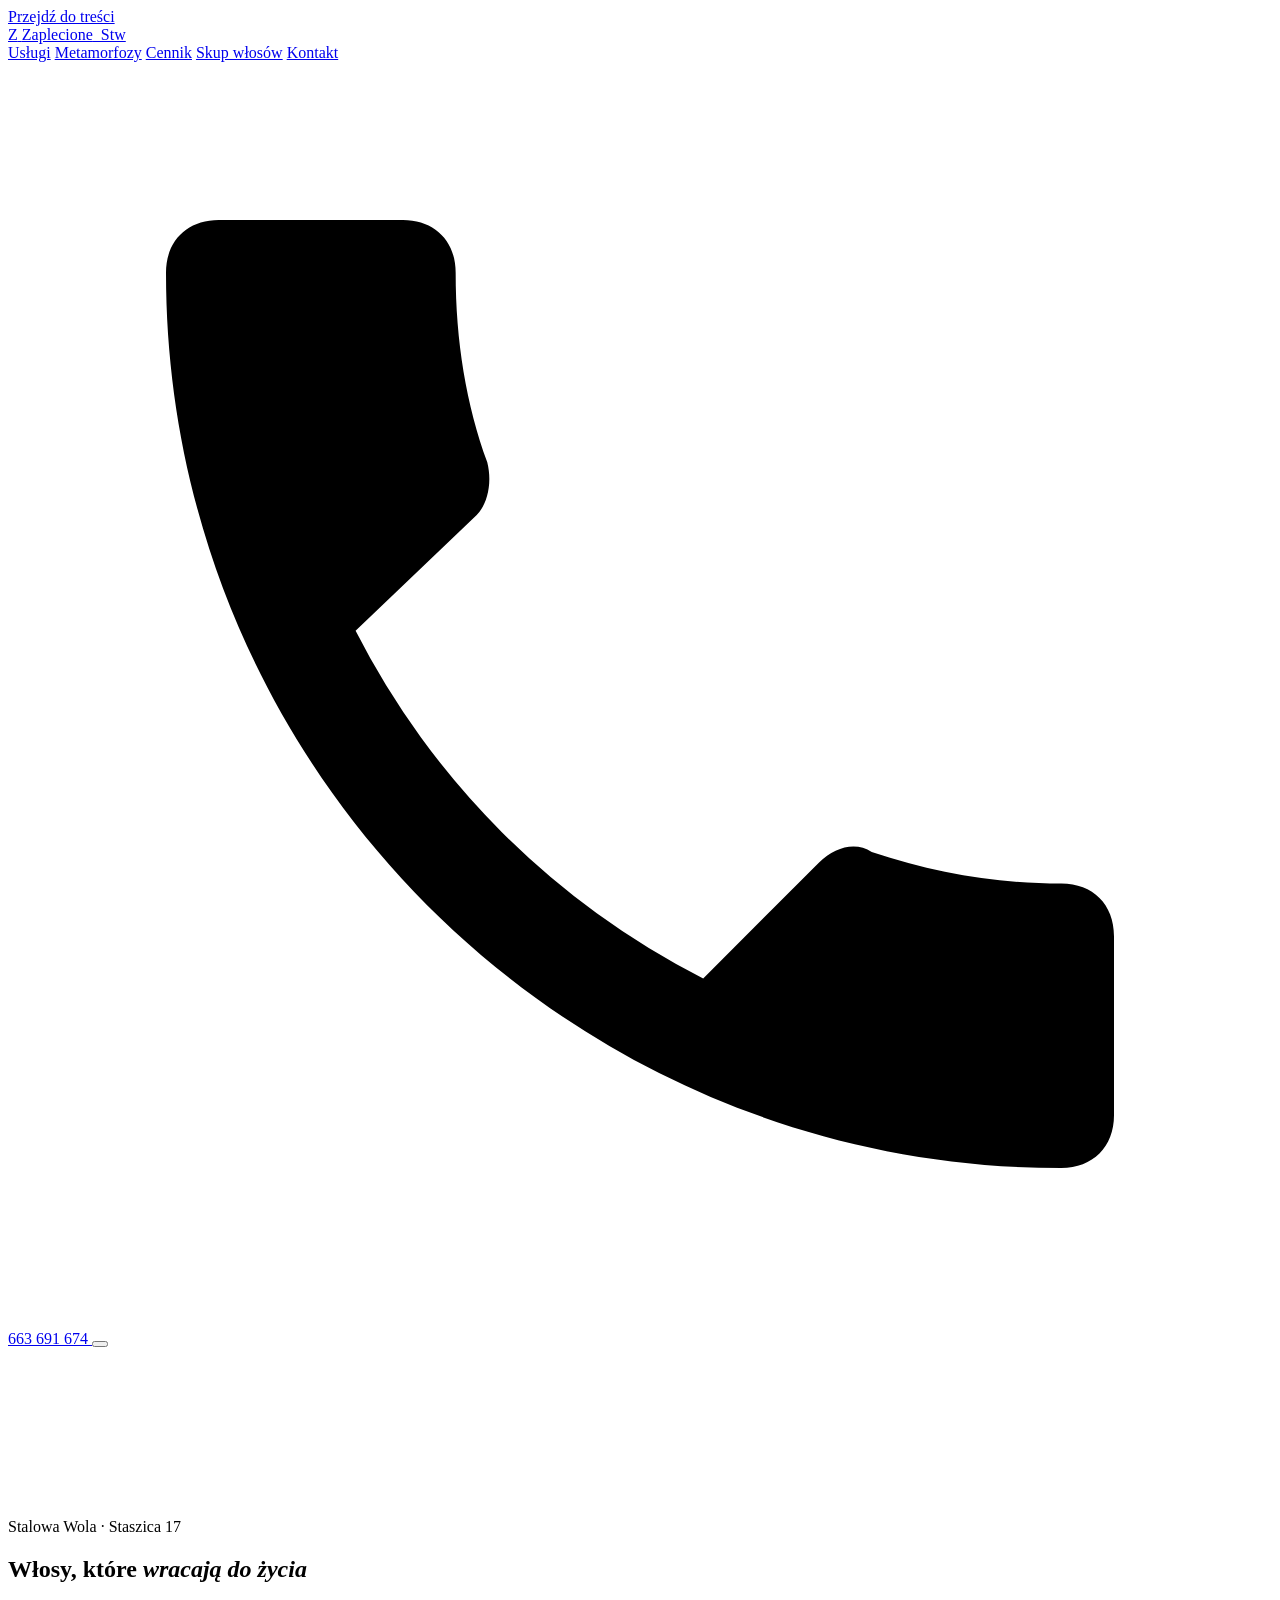
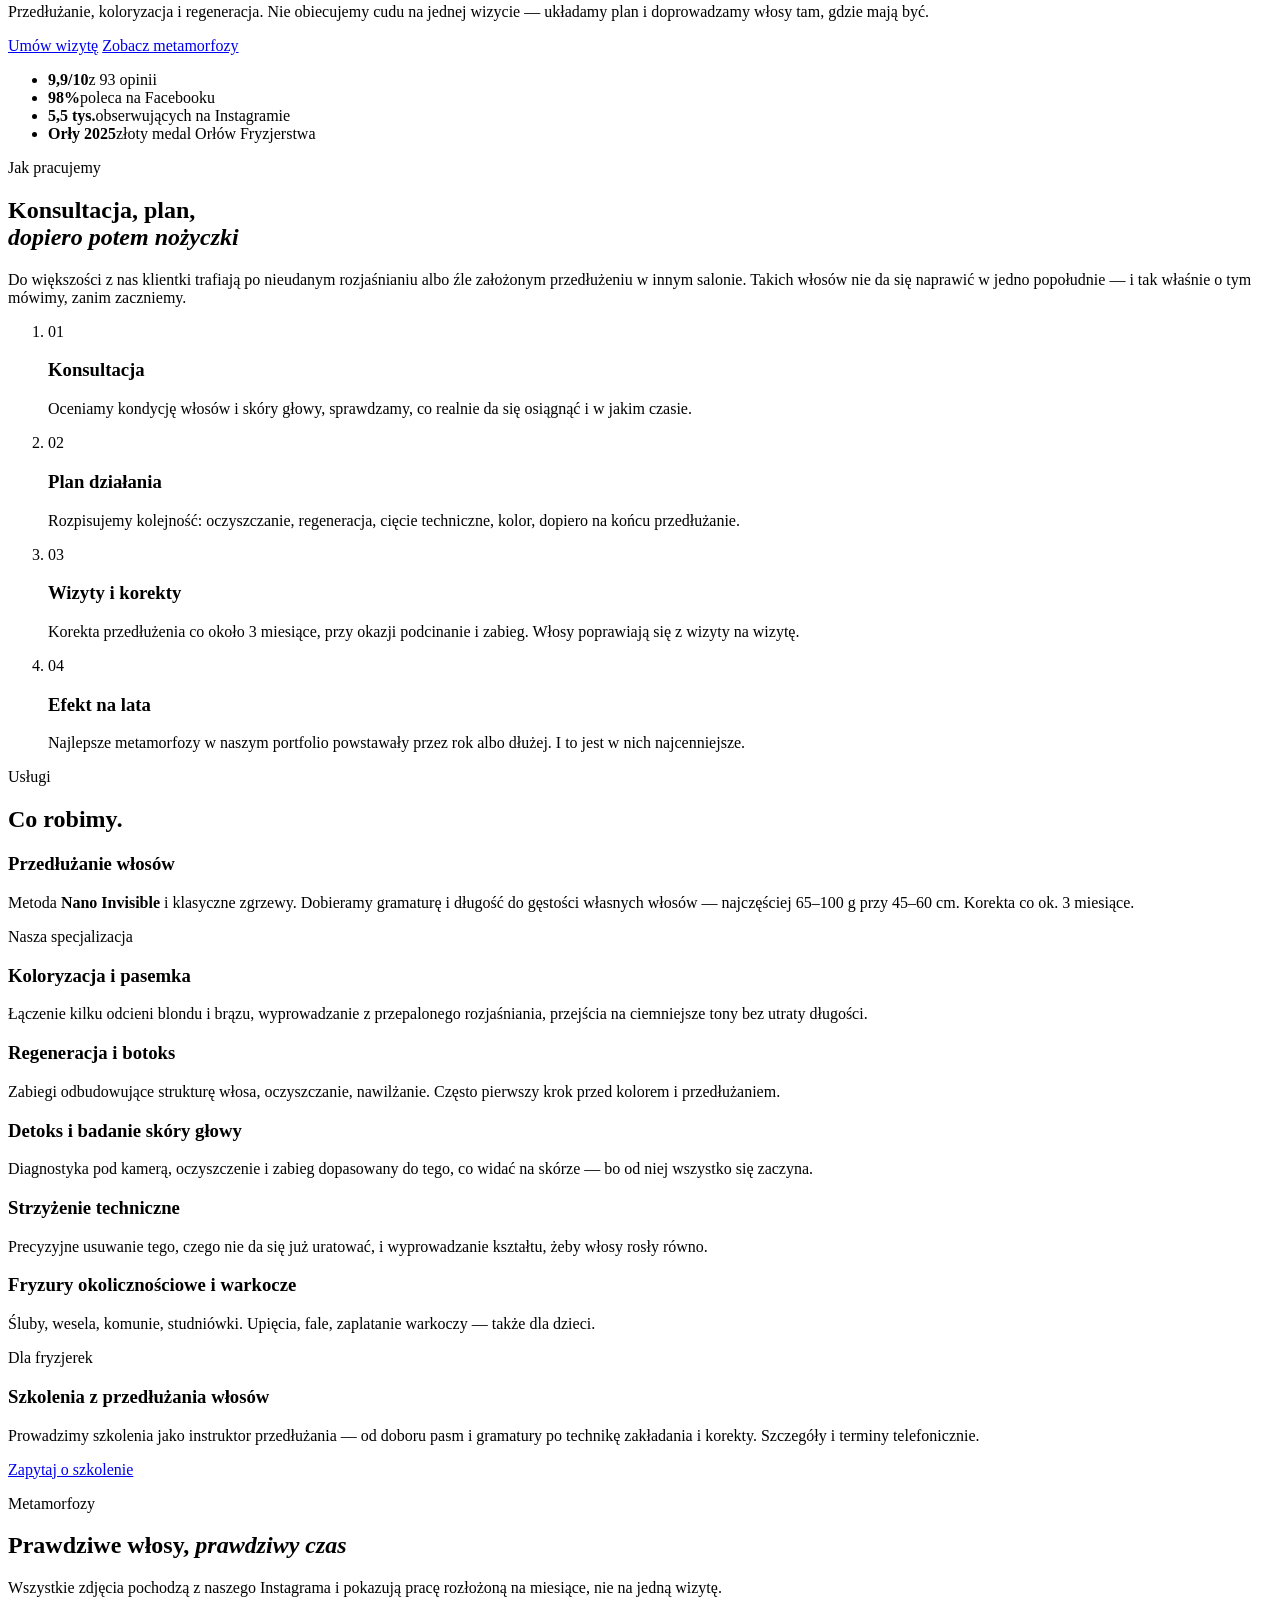
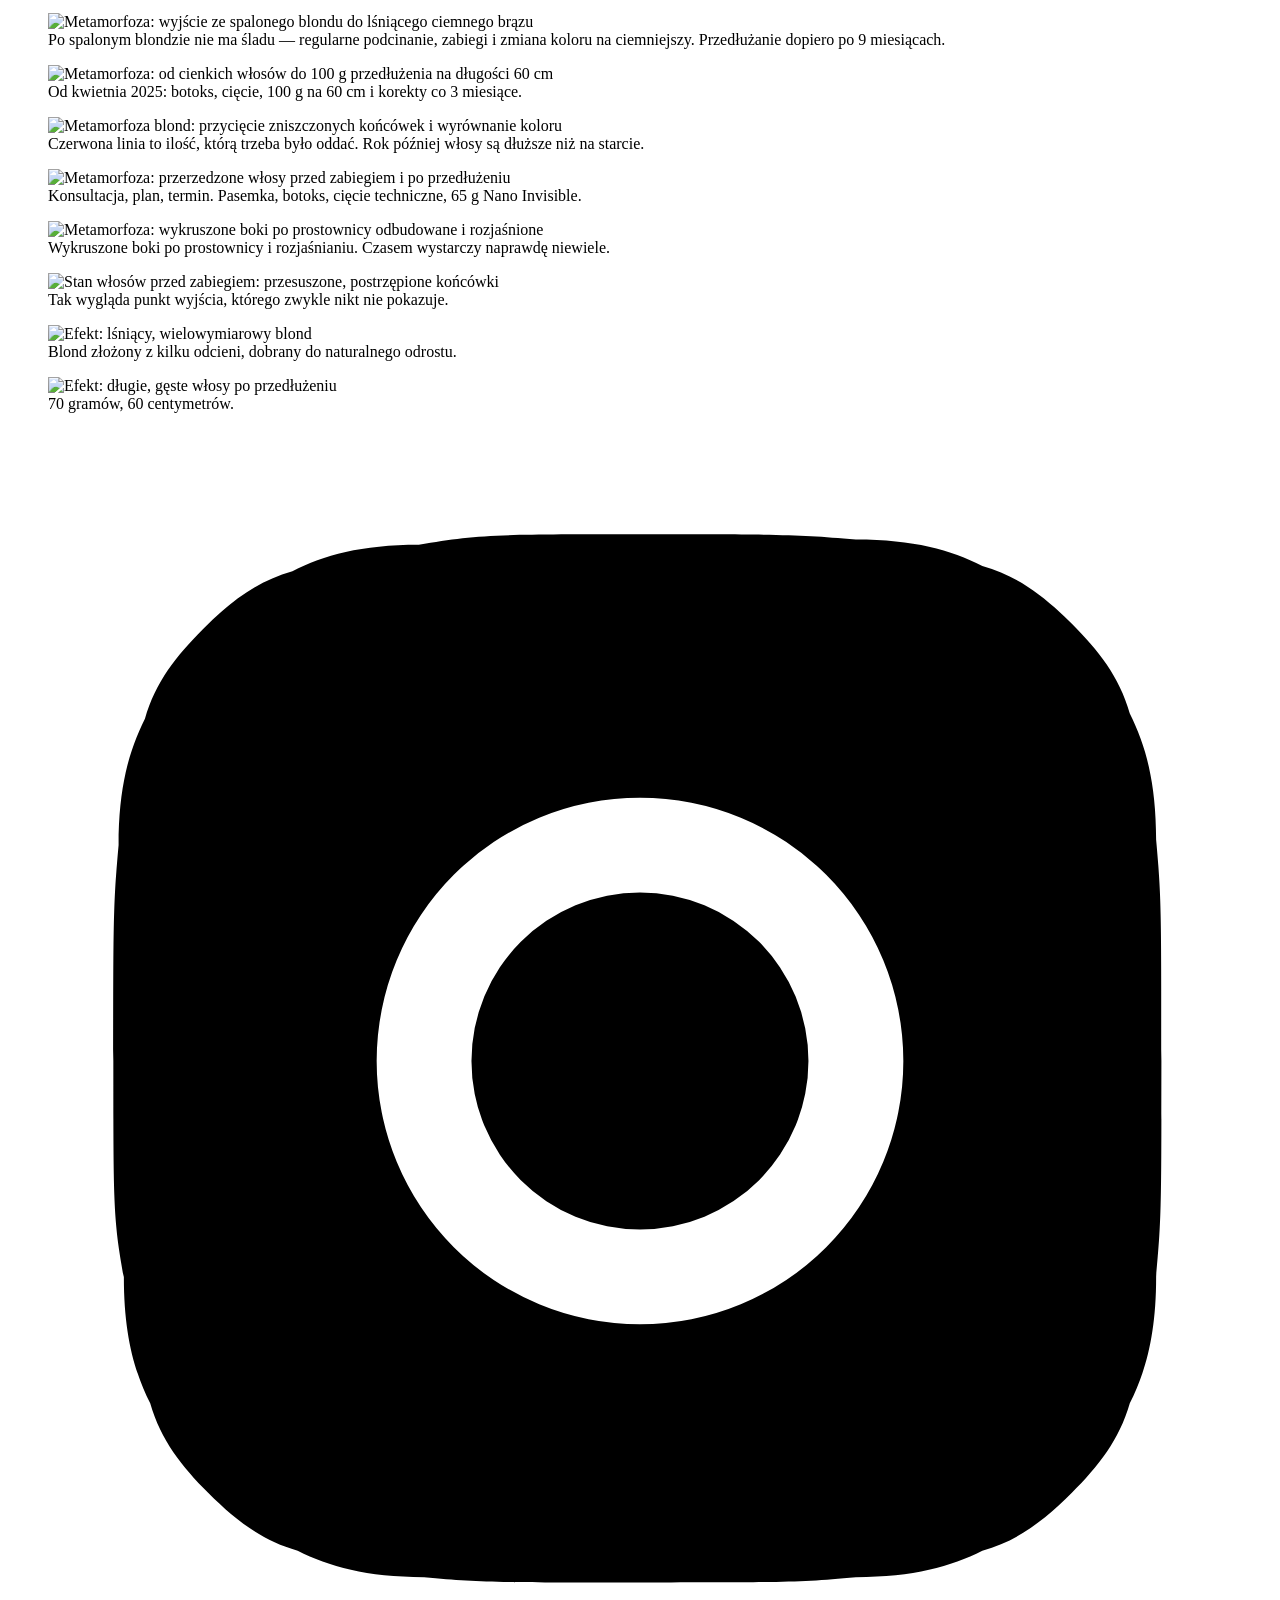
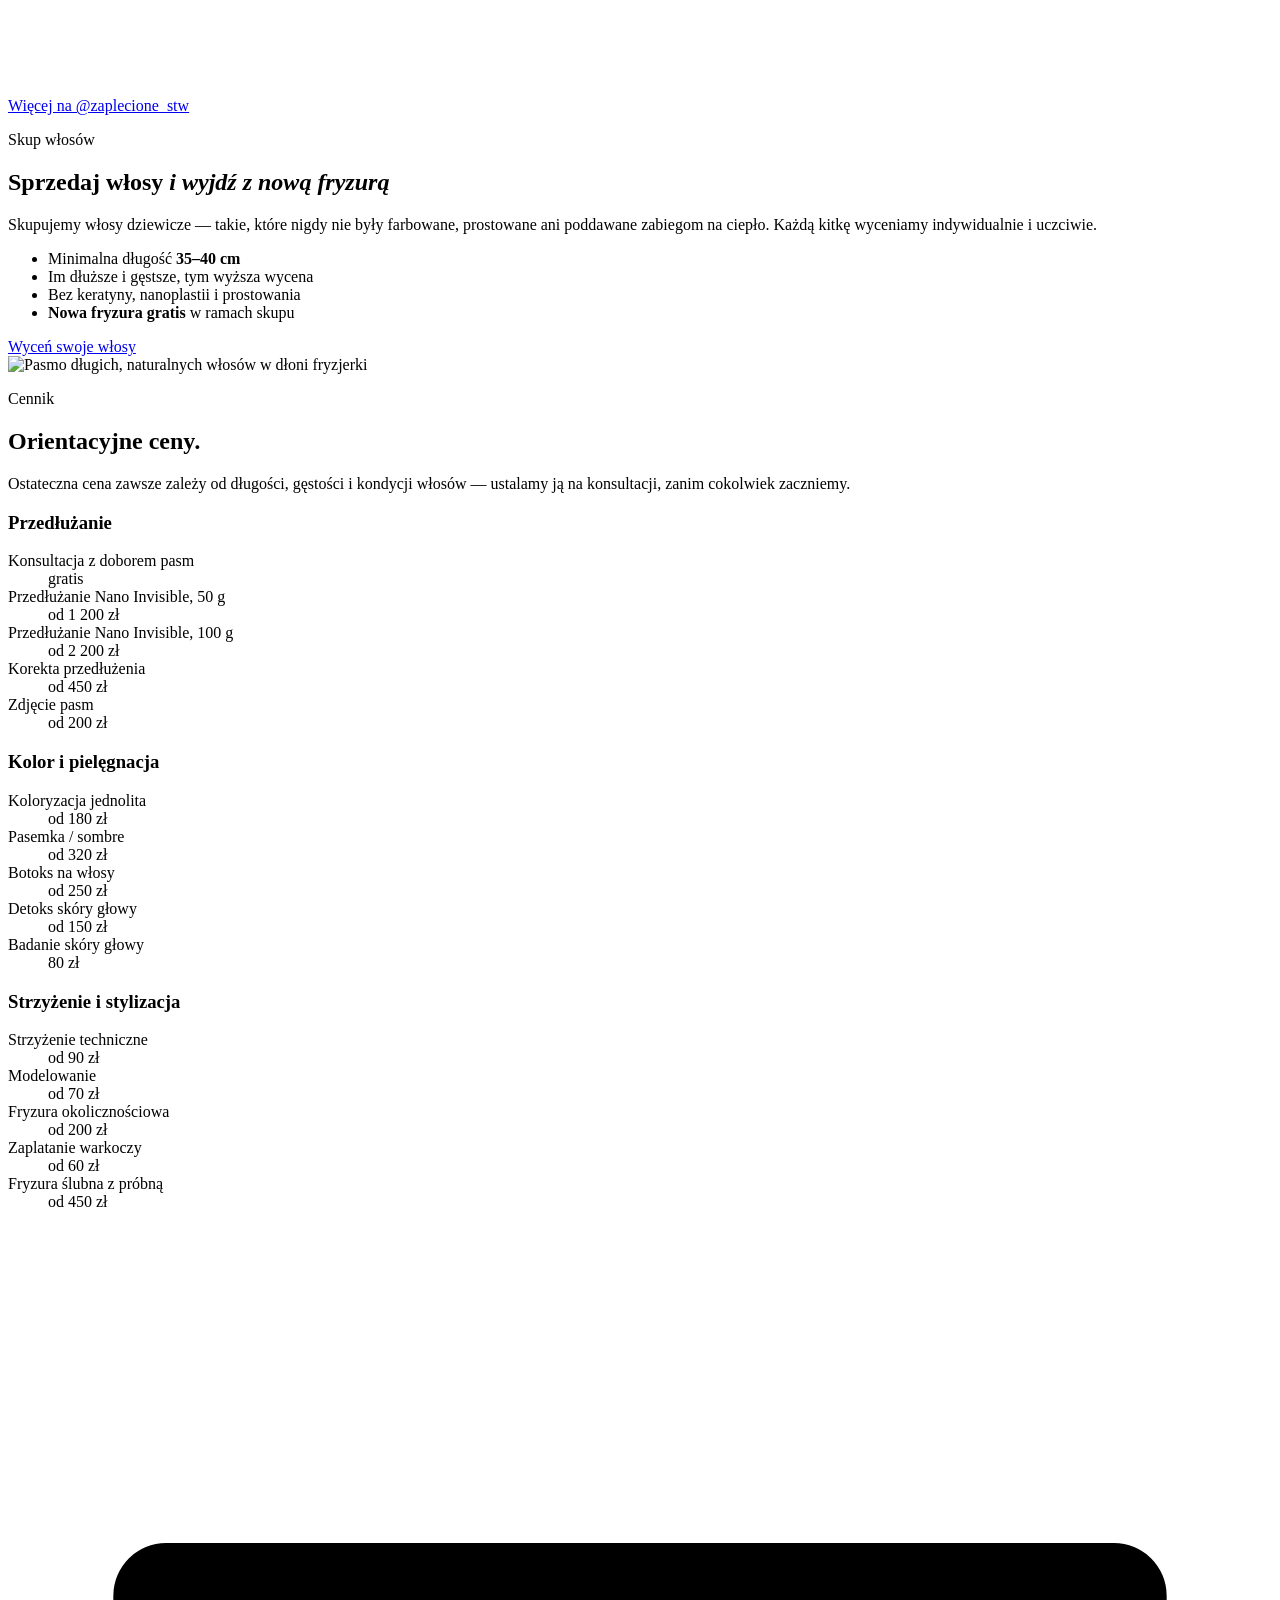
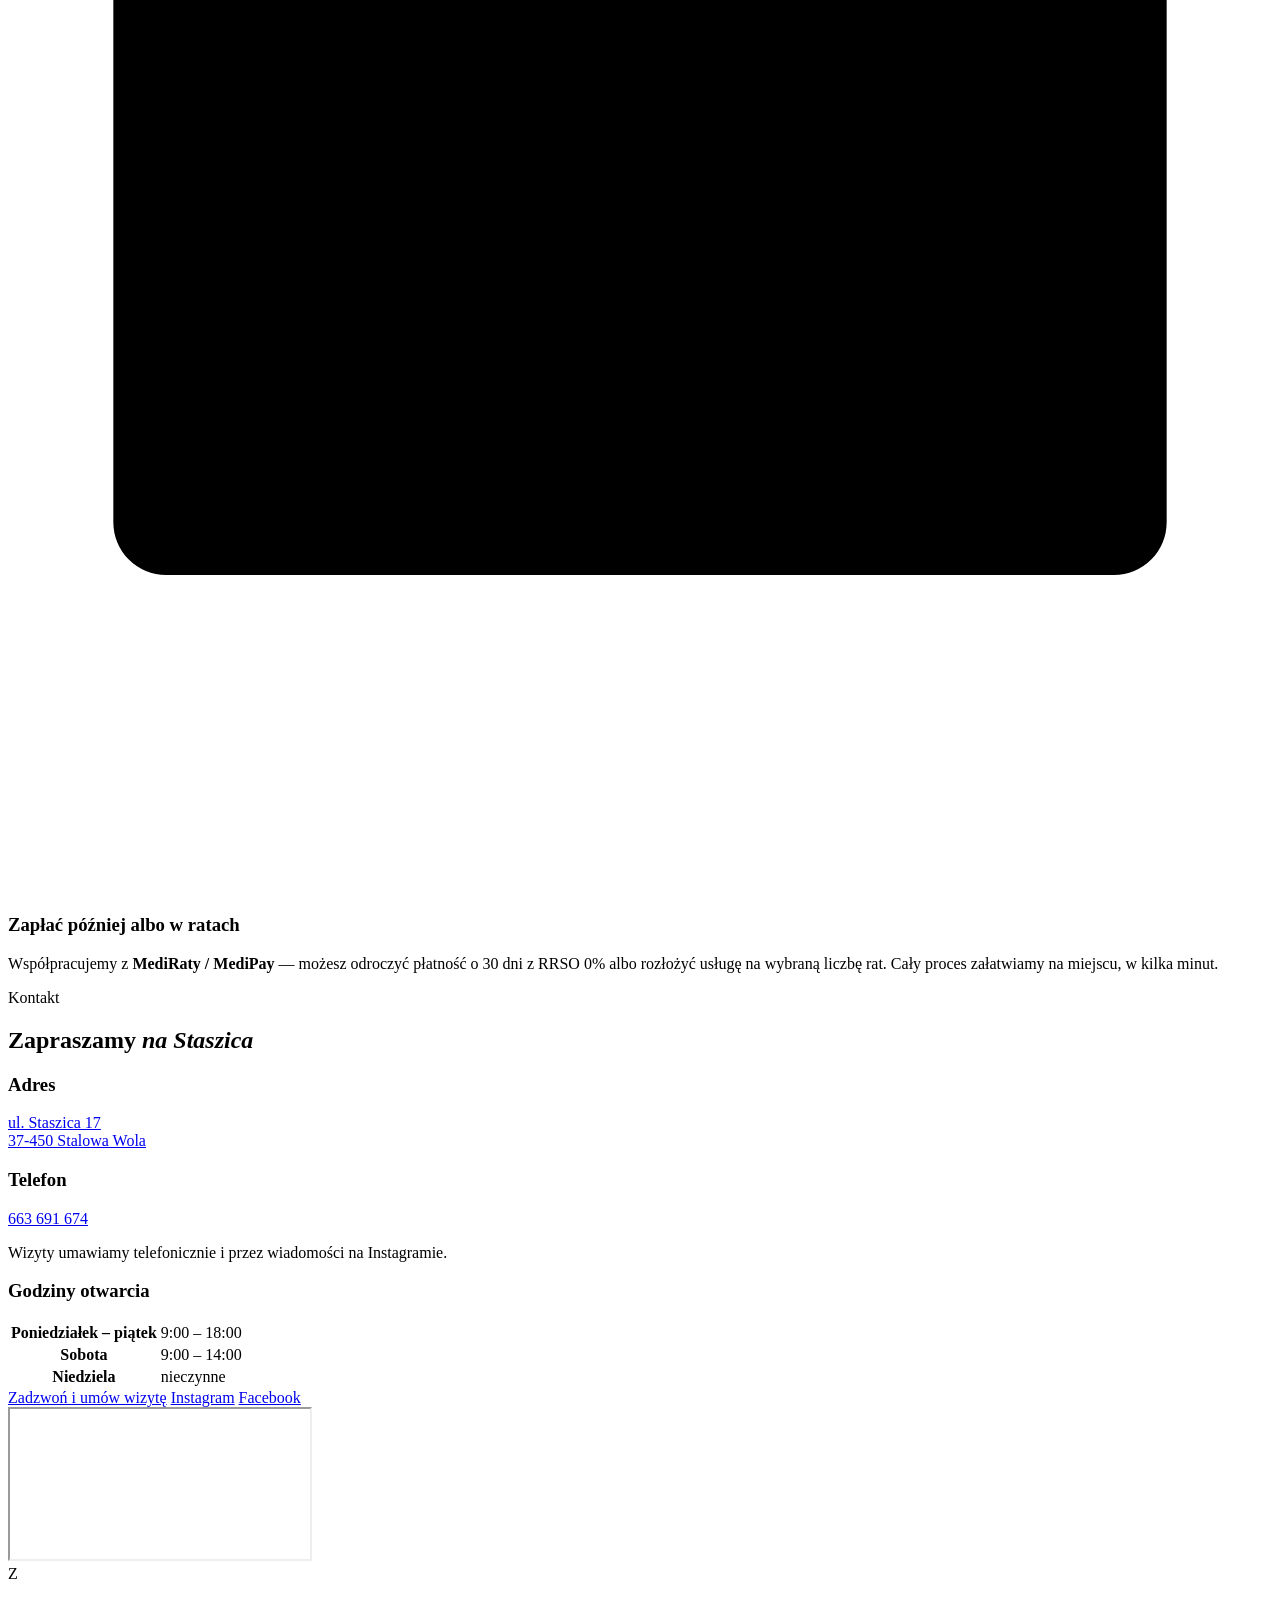
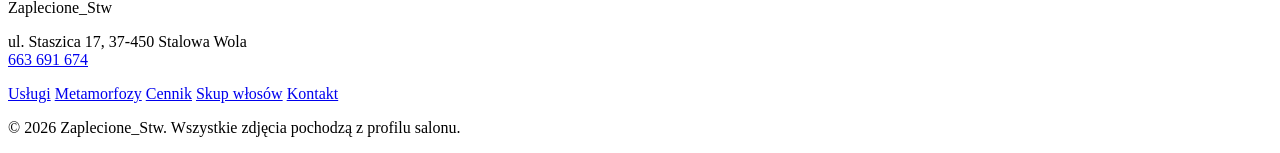
==== archiwum/index-ciemny.html @ 23fc0a5e "Strona salonu Zaplecione_Stw — pierwsza wersja na Pages Jednostronicowa strona fryzjerki Anny Przypo" ====
<!DOCTYPE html>
<html lang="pl">
<head>
<meta charset="utf-8">
<meta name="viewport" content="width=device-width, initial-scale=1">
<title>Zaplecione_Stw — przedłużanie włosów, koloryzacja i regeneracja | Stalowa Wola</title>
<meta name="description" content="Studio przedłużania włosów w Stalowej Woli. Nano Invisible, koloryzacja, botoks i regeneracja. Staszica 17, tel. 663 691 674. 9,9/10 z 93 opinii.">
<meta property="og:title" content="Zaplecione_Stw — Stalowa Wola">
<meta property="og:description" content="Przedłużanie włosów, koloryzacja i regeneracja. Staszica 17, Stalowa Wola.">
<meta property="og:image" content="media/foto/hero-long.jpg">
<meta property="og:type" content="website">
<link rel="preconnect" href="https://fonts.googleapis.com">
<link rel="preconnect" href="https://fonts.gstatic.com" crossorigin>
<link href="https://fonts.googleapis.com/css2?family=Inter:wght@300;400;500;600&family=Playfair+Display:ital,wght@0,400;0,500;0,600;1,400&display=swap" rel="stylesheet">
<link rel="stylesheet" href="style.css">
</head>
<body>

<a class="skip" href="#tresc">Przejdź do treści</a>

<header class="nav" id="nav">
  <a class="nav__brand" href="#top">
    <span class="nav__mark">Z</span>
    <span class="nav__name">Zaplecione<span class="nav__stw">_Stw</span></span>
  </a>
  <nav class="nav__links" aria-label="Nawigacja główna">
    <a href="#uslugi">Usługi</a>
    <a href="#metamorfozy">Metamorfozy</a>
    <a href="#cennik">Cennik</a>
    <a href="#skup">Skup włosów</a>
    <a href="#kontakt">Kontakt</a>
  </nav>
  <a class="btn btn--sm" href="tel:+48663691674">
    <svg viewBox="0 0 24 24" aria-hidden="true"><path d="M6.6 10.8a15.1 15.1 0 0 0 6.6 6.6l2.2-2.2c.3-.3.7-.4 1-.2 1.2.4 2.4.6 3.6.6.6 0 1 .4 1 1V20c0 .6-.4 1-1 1C10.6 21 3 13.4 3 4c0-.6.4-1 1-1h3.5c.6 0 1 .4 1 1 0 1.3.2 2.5.6 3.6.1.4 0 .8-.2 1l-2.3 2.2Z"/></svg>
    <span>663 691 674</span>
  </a>
  <button class="nav__burger" id="burger" aria-label="Menu" aria-expanded="false"><span></span><span></span></button>
</header>

<main id="tresc">

<!-- ============ HERO ============ -->
<section class="hero" id="top">
  <div class="hero__media" id="heroMedia" data-wariant="kurtyna">
    <!-- Wariant wybiera skrypt na podstawie ?hero=kurtyna|warkocz|foto -->
    <div class="hero__tlo" aria-hidden="true"></div>
    <video class="hero__video" id="heroVideo" autoplay muted playsinline
           poster="media/hero/kurtyna.jpg"></video>
    <div class="hero__bg" style="background-image:url('media/foto/efekt-blond.jpg')"></div>
    <div class="hero__veil"></div>
    <div class="hero__curtain hero__curtain--l" aria-hidden="true"></div>
    <div class="hero__curtain hero__curtain--r" aria-hidden="true"></div>
  </div>

  <div class="hero__inner">
    <p class="eyebrow reveal">Stalowa Wola · Staszica 17</p>
    <h1 class="hero__title reveal">
      <span>Włosy, które</span>
      <em>wracają do życia</em>
    </h1>
    <p class="hero__lead reveal">Przedłużanie, koloryzacja i regeneracja. Nie obiecujemy cudu na jednej wizycie — układamy plan i doprowadzamy włosy tam, gdzie mają być.</p>
    <div class="hero__cta reveal">
      <a class="btn btn--gold" href="tel:+48663691674">Umów wizytę</a>
      <a class="btn btn--ghost" href="#metamorfozy">Zobacz metamorfozy</a>
    </div>
  </div>

  <a class="hero__scroll" href="#zaufanie" aria-label="Przewiń w dół"><span></span></a>

</section>

<!-- ============ PASEK ZAUFANIA ============ -->
<section class="trust" id="zaufanie">
  <ul class="trust__grid">
    <li class="reveal"><strong>9,9<span>/10</span></strong><span class="trust__lab">z 93 opinii</span></li>
    <li class="reveal"><strong>98<span>%</span></strong><span class="trust__lab">poleca na Facebooku</span></li>
    <li class="reveal"><strong>5,5<span> tys.</span></strong><span class="trust__lab">obserwujących na Instagramie</span></li>
    <li class="reveal"><strong>Orły<span> 2025</span></strong><span class="trust__lab">złoty medal Orłów Fryzjerstwa</span></li>
  </ul>
</section>

<!-- ============ FILOZOFIA ============ -->
<section class="proces" id="proces">
  <div class="proces__intro">
    <p class="eyebrow reveal">Jak pracujemy</p>
    <h2 class="reveal">Konsultacja, plan,<br><em>dopiero potem nożyczki</em></h2>
    <p class="lead reveal">Do większości z nas klientki trafiają po nieudanym rozjaśnianiu albo źle założonym przedłużeniu w innym salonie. Takich włosów nie da się naprawić w jedno popołudnie — i tak właśnie o tym mówimy, zanim zaczniemy.</p>
  </div>
  <ol class="proces__steps">
    <li class="reveal"><span class="proces__num">01</span><h3>Konsultacja</h3><p>Oceniamy kondycję włosów i skóry głowy, sprawdzamy, co realnie da się osiągnąć i w jakim czasie.</p></li>
    <li class="reveal"><span class="proces__num">02</span><h3>Plan działania</h3><p>Rozpisujemy kolejność: oczyszczanie, regeneracja, cięcie techniczne, kolor, dopiero na końcu przedłużanie.</p></li>
    <li class="reveal"><span class="proces__num">03</span><h3>Wizyty i korekty</h3><p>Korekta przedłużenia co około 3 miesiące, przy okazji podcinanie i zabieg. Włosy poprawiają się z wizyty na wizytę.</p></li>
    <li class="reveal"><span class="proces__num">04</span><h3>Efekt na lata</h3><p>Najlepsze metamorfozy w naszym portfolio powstawały przez rok albo dłużej. I to jest w nich najcenniejsze.</p></li>
  </ol>
</section>

<!-- ============ USŁUGI ============ -->
<section class="uslugi" id="uslugi">
  <div class="sect__head">
    <p class="eyebrow reveal">Usługi</p>
    <h2 class="reveal">Co robimy<em>.</em></h2>
  </div>

  <div class="mozaika">
    <article class="tile tile--wide reveal" style="--bg:url('media/foto/efekt-blond.jpg')">
      <div class="tile__body">
        <h3>Przedłużanie włosów</h3>
        <p>Metoda <strong>Nano Invisible</strong> i klasyczne zgrzewy. Dobieramy gramaturę i długość do gęstości własnych włosów — najczęściej 65–100 g przy 45–60 cm. Korekta co ok. 3 miesiące.</p>
        <span class="tile__tag">Nasza specjalizacja</span>
      </div>
    </article>

    <article class="tile tile--tall reveal" style="--bg:url('media/foto/hero-long.jpg')">
      <div class="tile__body">
        <h3>Koloryzacja i pasemka</h3>
        <p>Łączenie kilku odcieni blondu i brązu, wyprowadzanie z przepalonego rozjaśniania, przejścia na ciemniejsze tony bez utraty długości.</p>
      </div>
    </article>

    <article class="tile reveal" style="--bg:url('media/foto/detal-pasma.jpg')">
      <div class="tile__body">
        <h3>Regeneracja i botoks</h3>
        <p>Zabiegi odbudowujące strukturę włosa, oczyszczanie, nawilżanie. Często pierwszy krok przed kolorem i przedłużaniem.</p>
      </div>
    </article>

    <article class="tile reveal" style="--bg:url('media/foto/przed-suche.jpg')">
      <div class="tile__body">
        <h3>Detoks i badanie skóry głowy</h3>
        <p>Diagnostyka pod kamerą, oczyszczenie i zabieg dopasowany do tego, co widać na skórze — bo od niej wszystko się zaczyna.</p>
      </div>
    </article>

    <article class="tile reveal" style="--bg:url('media/foto/przed-zniszczone.jpg')">
      <div class="tile__body">
        <h3>Strzyżenie techniczne</h3>
        <p>Precyzyjne usuwanie tego, czego nie da się już uratować, i wyprowadzanie kształtu, żeby włosy rosły równo.</p>
      </div>
    </article>

    <article class="tile tile--wide reveal" style="--bg:url('media/foto/meta-natalia.jpg')">
      <div class="tile__body">
        <h3>Fryzury okolicznościowe i warkocze</h3>
        <p>Śluby, wesela, komunie, studniówki. Upięcia, fale, zaplatanie warkoczy — także dla dzieci.</p>
      </div>
    </article>
  </div>

  <div class="szkolenia reveal">
    <div>
      <p class="eyebrow">Dla fryzjerek</p>
      <h3>Szkolenia z przedłużania włosów</h3>
      <p>Prowadzimy szkolenia jako instruktor przedłużania — od doboru pasm i gramatury po technikę zakładania i korekty. Szczegóły i terminy telefonicznie.</p>
    </div>
    <a class="btn btn--gold" href="tel:+48663691674">Zapytaj o szkolenie</a>
  </div>
</section>

<!-- ============ METAMORFOZY ============ -->
<section class="galeria" id="metamorfozy">
  <div class="sect__head">
    <p class="eyebrow reveal">Metamorfozy</p>
    <h2 class="reveal">Prawdziwe włosy,<em> prawdziwy czas</em></h2>
    <p class="lead reveal">Wszystkie zdjęcia pochodzą z naszego Instagrama i pokazują pracę rozłożoną na miesiące, nie na jedną wizytę.</p>
  </div>

  <div class="galeria__grid">
    <figure class="reveal"><img src="media/foto/meta-brunet.jpg" alt="Metamorfoza: wyjście ze spalonego blondu do lśniącego ciemnego brązu" loading="lazy" width="480" height="640"><figcaption>Po spalonym blondzie nie ma śladu — regularne podcinanie, zabiegi i zmiana koloru na ciemniejszy. Przedłużanie dopiero po 9 miesiącach.</figcaption></figure>
    <figure class="reveal"><img src="media/foto/meta-natalia.jpg" alt="Metamorfoza: od cienkich włosów do 100 g przedłużenia na długości 60 cm" loading="lazy" width="480" height="640"><figcaption>Od kwietnia 2025: botoks, cięcie, 100 g na 60 cm i korekty co 3 miesiące.</figcaption></figure>
    <figure class="reveal"><img src="media/foto/meta-blond.jpg" alt="Metamorfoza blond: przycięcie zniszczonych końcówek i wyrównanie koloru" loading="lazy" width="480" height="640"><figcaption>Czerwona linia to ilość, którą trzeba było oddać. Rok później włosy są dłuższe niż na starcie.</figcaption></figure>
    <figure class="reveal"><img src="media/foto/meta-przed-po.jpg" alt="Metamorfoza: przerzedzone włosy przed zabiegiem i po przedłużeniu" loading="lazy" width="360" height="640"><figcaption>Konsultacja, plan, termin. Pasemka, botoks, cięcie techniczne, 65 g Nano Invisible.</figcaption></figure>
    <figure class="reveal"><img src="media/foto/meta-bok.jpg" alt="Metamorfoza: wykruszone boki po prostownicy odbudowane i rozjaśnione" loading="lazy" width="480" height="640"><figcaption>Wykruszone boki po prostownicy i rozjaśnianiu. Czasem wystarczy naprawdę niewiele.</figcaption></figure>
    <figure class="reveal"><img src="media/foto/przed-zniszczone.jpg" alt="Stan włosów przed zabiegiem: przesuszone, postrzępione końcówki" loading="lazy" width="360" height="640"><figcaption>Tak wygląda punkt wyjścia, którego zwykle nikt nie pokazuje.</figcaption></figure>
    <figure class="reveal"><img src="media/foto/efekt-blond.jpg" alt="Efekt: lśniący, wielowymiarowy blond" loading="lazy" width="480" height="640"><figcaption>Blond złożony z kilku odcieni, dobrany do naturalnego odrostu.</figcaption></figure>
    <figure class="reveal"><img src="media/foto/hero-long.jpg" alt="Efekt: długie, gęste włosy po przedłużeniu" loading="lazy" width="360" height="640"><figcaption>70 gramów, 60 centymetrów.</figcaption></figure>
  </div>

  <a class="btn btn--ghost galeria__more reveal" href="https://www.instagram.com/zaplecione_stw/" target="_blank" rel="noopener">
    <svg viewBox="0 0 24 24" aria-hidden="true"><path d="M12 2c2.7 0 3 0 4.1.1 1.1 0 1.8.2 2.4.5.7.2 1.2.6 1.7 1.1s.9 1 1.1 1.7c.3.6.5 1.3.5 2.4.1 1.1.1 1.4.1 4.2s0 3-.1 4.1c0 1.1-.2 1.8-.5 2.4-.2.7-.6 1.2-1.1 1.7s-1 .9-1.7 1.1c-.6.3-1.3.5-2.4.5-1.1.1-1.4.1-4.1.1s-3 0-4.1-.1c-1.1 0-1.8-.2-2.4-.5-.7-.2-1.2-.6-1.7-1.1s-.9-1-1.1-1.7c-.3-.6-.5-1.3-.5-2.4C2 15 2 14.7 2 12s0-3 .1-4.1c0-1.1.2-1.8.5-2.4.2-.7.6-1.2 1.1-1.7s1-.9 1.7-1.1c.6-.3 1.3-.5 2.4-.5C8.9 2 9.3 2 12 2Zm0 5a5 5 0 1 0 0 10 5 5 0 0 0 0-10Zm0 8.2a3.2 3.2 0 1 1 0-6.4 3.2 3.2 0 0 1 0 6.4Zm5.2-8.4a1.2 1.2 0 1 1 0-2.4 1.2 1.2 0 0 1 0 2.4Z"/></svg>
    Więcej na @zaplecione_stw
  </a>
</section>

<!-- ============ SKUP WŁOSÓW ============ -->
<section class="skup" id="skup">
  <div class="skup__inner">
    <div class="skup__txt">
      <p class="eyebrow reveal">Skup włosów</p>
      <h2 class="reveal">Sprzedaj włosy<em> i wyjdź z nową fryzurą</em></h2>
      <p class="lead reveal">Skupujemy włosy dziewicze — takie, które nigdy nie były farbowane, prostowane ani poddawane zabiegom na ciepło. Każdą kitkę wyceniamy indywidualnie i uczciwie.</p>
      <ul class="skup__list">
        <li class="reveal">Minimalna długość <strong>35–40 cm</strong></li>
        <li class="reveal">Im dłuższe i gęstsze, tym wyższa wycena</li>
        <li class="reveal">Bez keratyny, nanoplastii i prostowania</li>
        <li class="reveal"><strong>Nowa fryzura gratis</strong> w ramach skupu</li>
      </ul>
      <a class="btn btn--gold reveal" href="tel:+48663691674">Wyceń swoje włosy</a>
    </div>
    <div class="skup__img reveal"><img src="media/foto/detal-pasma.jpg" alt="Pasmo długich, naturalnych włosów w dłoni fryzjerki" loading="lazy" width="480" height="640"></div>
  </div>
</section>

<!-- ============ CENNIK ============ -->
<section class="cennik" id="cennik">
  <div class="sect__head">
    <p class="eyebrow reveal">Cennik</p>
    <h2 class="reveal">Orientacyjne ceny<em>.</em></h2>
    <p class="lead reveal">Ostateczna cena zawsze zależy od długości, gęstości i kondycji włosów — ustalamy ją na konsultacji, zanim cokolwiek zaczniemy.</p>
  </div>

  <div class="cennik__cols">
    <div class="cennik__col reveal">
      <h3>Przedłużanie</h3>
      <dl>
        <div><dt>Konsultacja z doborem pasm</dt><dd>gratis</dd></div>
        <div><dt>Przedłużanie Nano Invisible, 50 g</dt><dd>od 1 200 zł</dd></div>
        <div><dt>Przedłużanie Nano Invisible, 100 g</dt><dd>od 2 200 zł</dd></div>
        <div><dt>Korekta przedłużenia</dt><dd>od 450 zł</dd></div>
        <div><dt>Zdjęcie pasm</dt><dd>od 200 zł</dd></div>
      </dl>
    </div>

    <div class="cennik__col reveal">
      <h3>Kolor i pielęgnacja</h3>
      <dl>
        <div><dt>Koloryzacja jednolita</dt><dd>od 180 zł</dd></div>
        <div><dt>Pasemka / sombre</dt><dd>od 320 zł</dd></div>
        <div><dt>Botoks na włosy</dt><dd>od 250 zł</dd></div>
        <div><dt>Detoks skóry głowy</dt><dd>od 150 zł</dd></div>
        <div><dt>Badanie skóry głowy</dt><dd>80 zł</dd></div>
      </dl>
    </div>

    <div class="cennik__col reveal">
      <h3>Strzyżenie i stylizacja</h3>
      <dl>
        <div><dt>Strzyżenie techniczne</dt><dd>od 90 zł</dd></div>
        <div><dt>Modelowanie</dt><dd>od 70 zł</dd></div>
        <div><dt>Fryzura okolicznościowa</dt><dd>od 200 zł</dd></div>
        <div><dt>Zaplatanie warkoczy</dt><dd>od 60 zł</dd></div>
        <div><dt>Fryzura ślubna z próbną</dt><dd>od 450 zł</dd></div>
      </dl>
    </div>
  </div>

  <div class="raty reveal">
    <div class="raty__ico" aria-hidden="true">
      <svg viewBox="0 0 24 24"><path d="M3 6h18a1 1 0 0 1 1 1v10a1 1 0 0 1-1 1H3a1 1 0 0 1-1-1V7a1 1 0 0 1 1-1Zm0 4h18M6 15h4"/></svg>
    </div>
    <div>
      <h3>Zapłać później albo w ratach</h3>
      <p>Współpracujemy z <strong>MediRaty / MediPay</strong> — możesz odroczyć płatność o 30 dni z RRSO 0% albo rozłożyć usługę na wybraną liczbę rat. Cały proces załatwiamy na miejscu, w kilka minut.</p>
    </div>
  </div>
</section>

<!-- ============ KONTAKT ============ -->
<section class="kontakt" id="kontakt">
  <div class="kontakt__inner">
    <div class="kontakt__txt">
      <p class="eyebrow reveal">Kontakt</p>
      <h2 class="reveal">Zapraszamy<em> na Staszica</em></h2>

      <div class="kontakt__block reveal">
        <h3>Adres</h3>
        <p><a href="https://maps.google.com/?q=Staszica+17,+Stalowa+Wola" target="_blank" rel="noopener">ul. Staszica 17<br>37-450 Stalowa Wola</a></p>
      </div>

      <div class="kontakt__block reveal">
        <h3>Telefon</h3>
        <p><a href="tel:+48663691674">663 691 674</a></p>
        <p class="kontakt__note">Wizyty umawiamy telefonicznie i przez wiadomości na Instagramie.</p>
      </div>

      <div class="kontakt__block reveal">
        <h3>Godziny otwarcia</h3>
        <table class="godziny">
          <tbody>
            <tr><th scope="row">Poniedziałek – piątek</th><td>9:00 – 18:00</td></tr>
            <tr><th scope="row">Sobota</th><td>9:00 – 14:00</td></tr>
            <tr><th scope="row">Niedziela</th><td>nieczynne</td></tr>
          </tbody>
        </table>
      </div>

      <div class="kontakt__social reveal">
        <a class="btn btn--gold" href="tel:+48663691674">Zadzwoń i umów wizytę</a>
        <a class="btn btn--ghost" href="https://www.instagram.com/zaplecione_stw/" target="_blank" rel="noopener">Instagram</a>
        <a class="btn btn--ghost" href="https://www.facebook.com/p/Zaplecione_Stw-100089639946862/" target="_blank" rel="noopener">Facebook</a>
      </div>
    </div>

    <div class="kontakt__map reveal">
      <iframe title="Mapa: Staszica 17, Stalowa Wola" src="https://www.openstreetmap.org/export/embed.html?bbox=22.0552%2C50.5628%2C22.0752%2C50.5728&amp;layer=mapnik&amp;marker=50.5678%2C22.0652" loading="lazy" referrerpolicy="no-referrer-when-downgrade"></iframe>
    </div>
  </div>
</section>

</main>

<footer class="stopka">
  <div class="stopka__inner">
    <div>
      <span class="nav__mark">Z</span>
      <p class="stopka__name">Zaplecione_Stw</p>
      <p class="stopka__adr">ul. Staszica 17, 37-450 Stalowa Wola<br><a href="tel:+48663691674">663 691 674</a></p>
    </div>
    <nav aria-label="Nawigacja w stopce">
      <a href="#uslugi">Usługi</a>
      <a href="#metamorfozy">Metamorfozy</a>
      <a href="#cennik">Cennik</a>
      <a href="#skup">Skup włosów</a>
      <a href="#kontakt">Kontakt</a>
    </nav>
    <p class="stopka__copy">© <span id="rok">2026</span> Zaplecione_Stw. Wszystkie zdjęcia pochodzą z profilu salonu.</p>
  </div>
</footer>

<script src="script.js"></script>
</body>
</html>
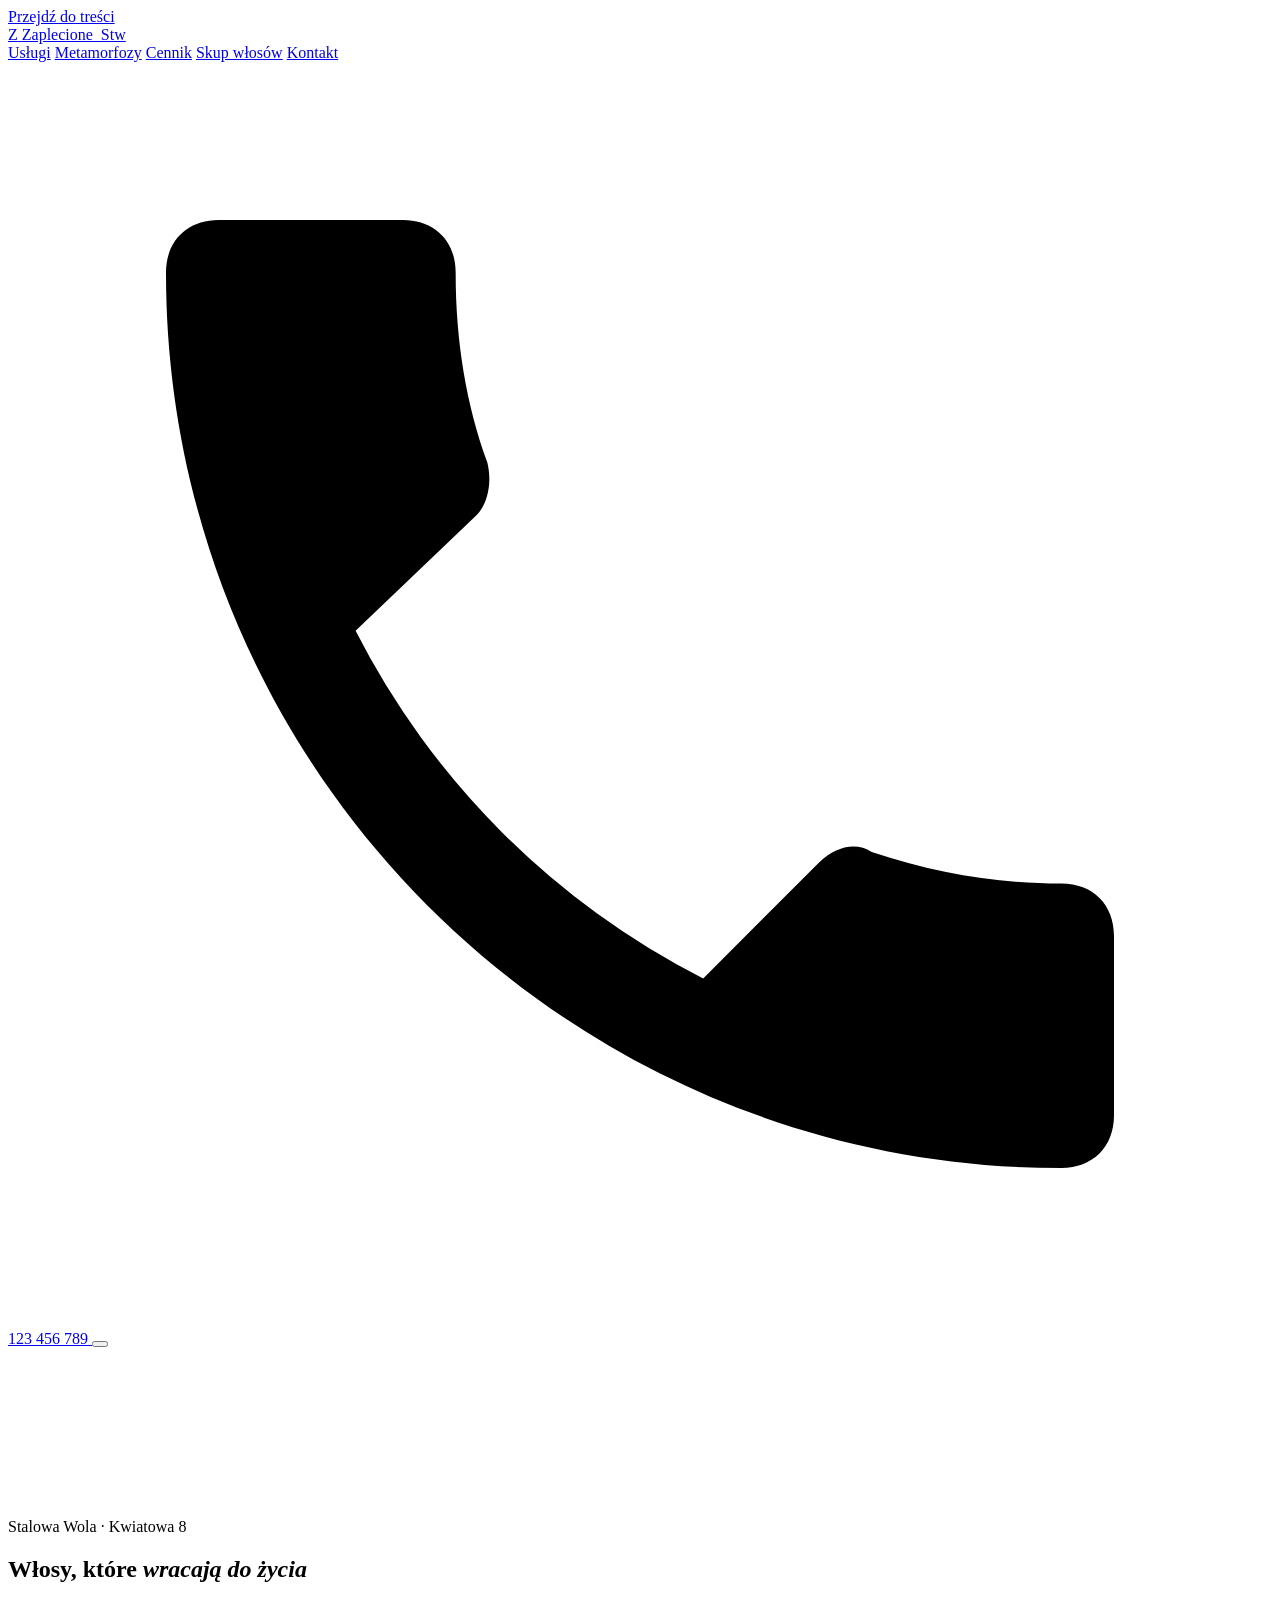
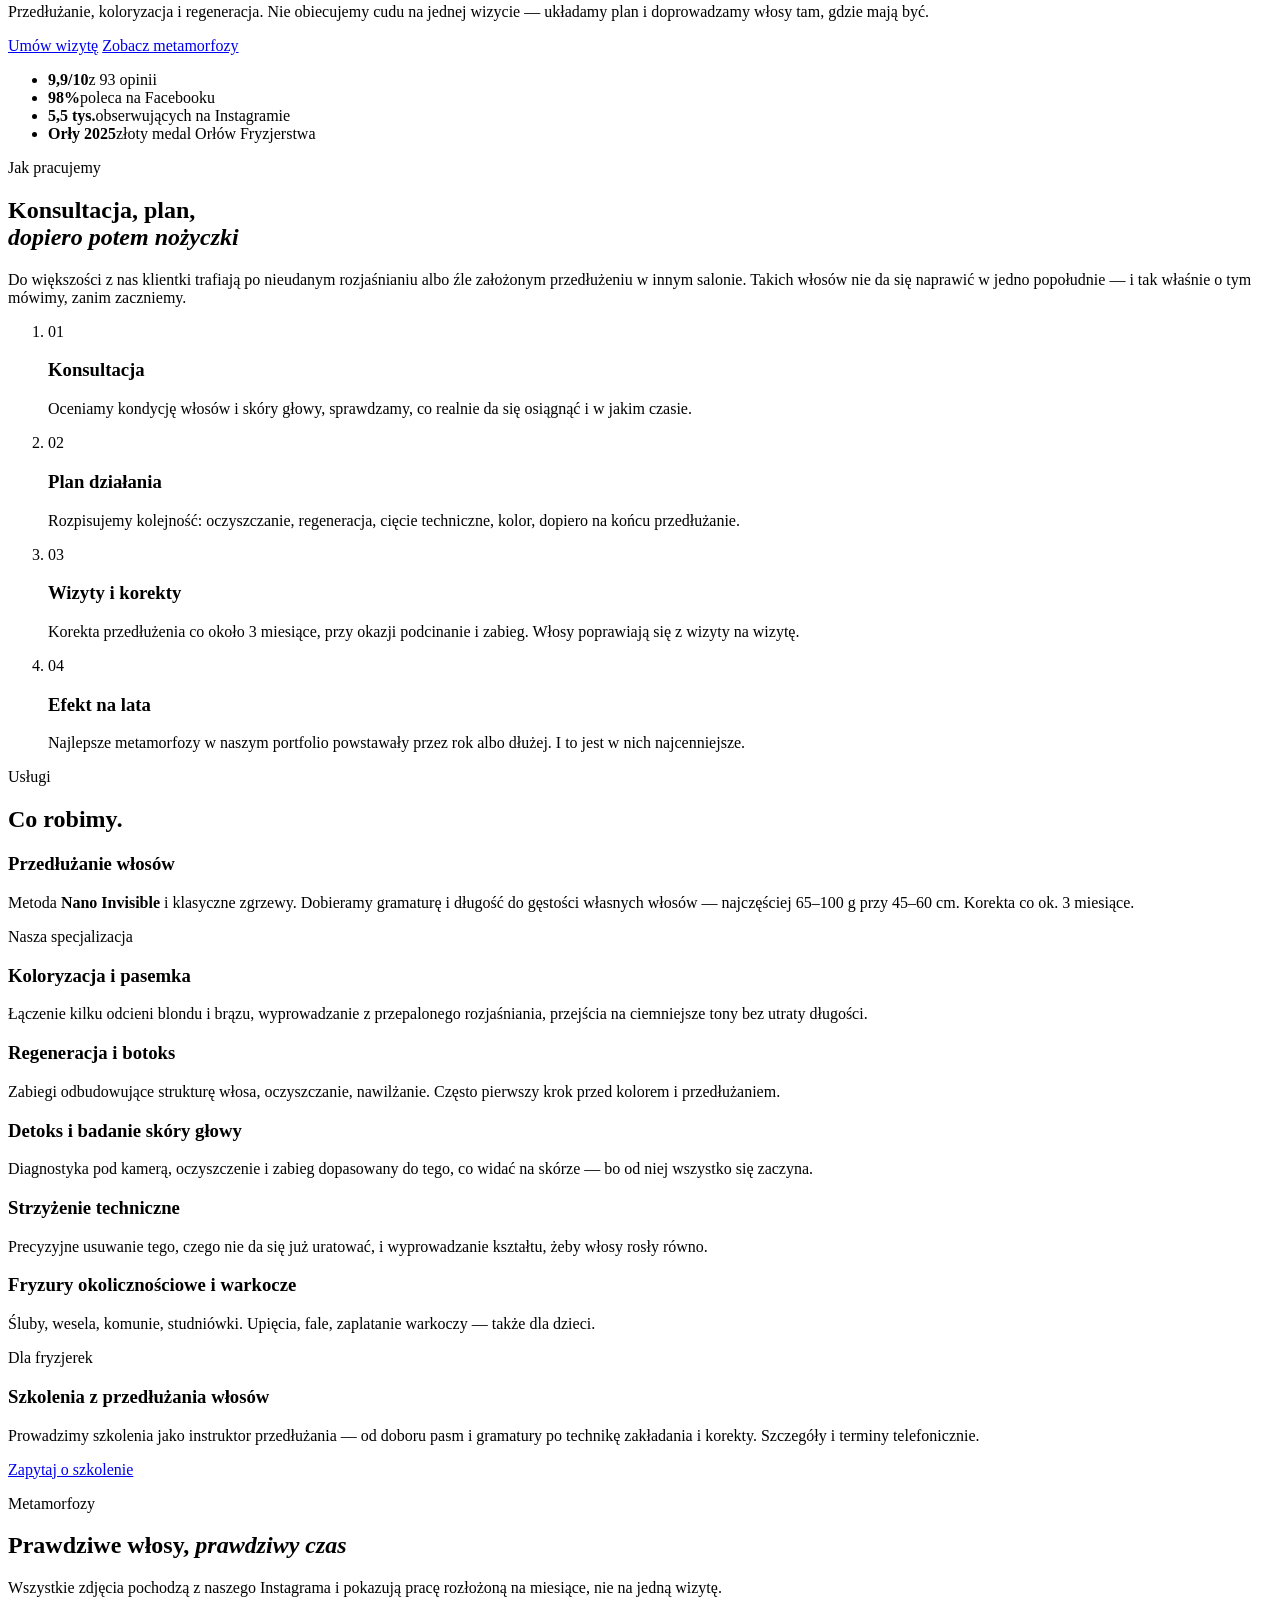
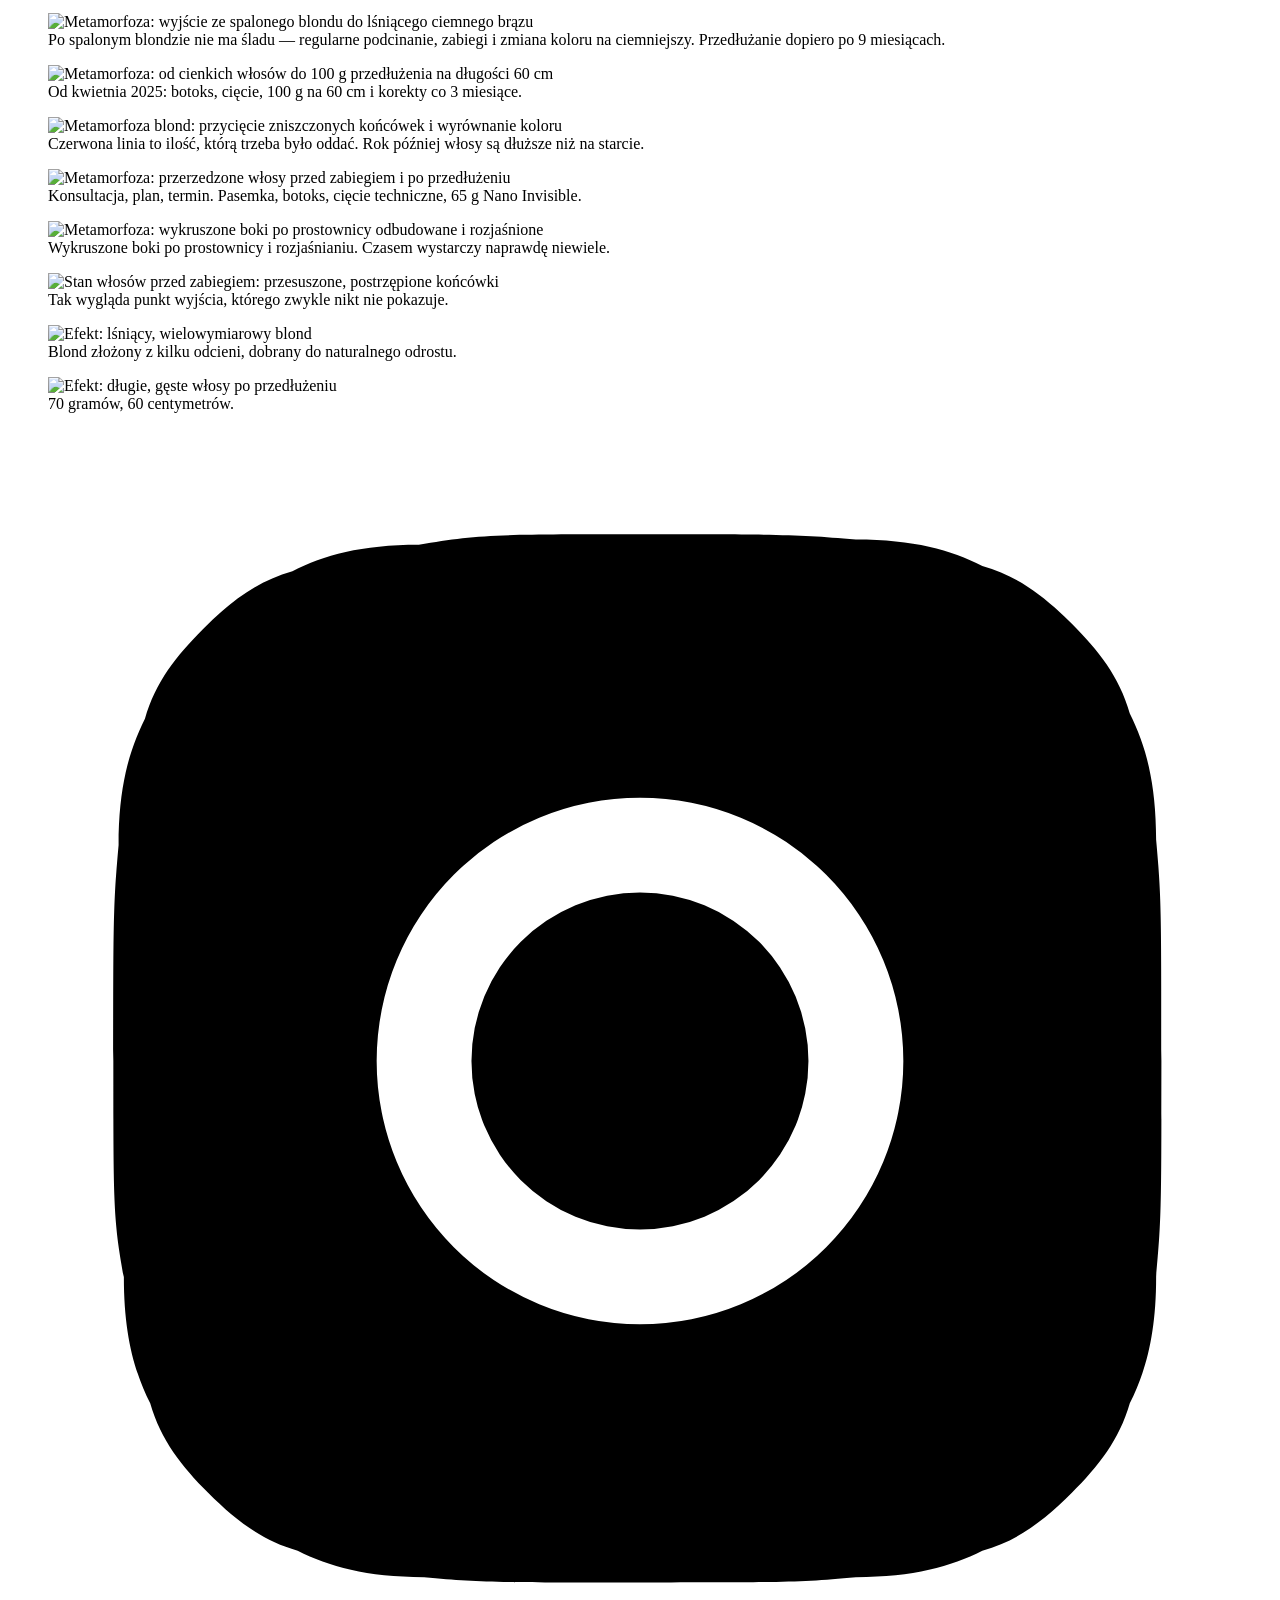
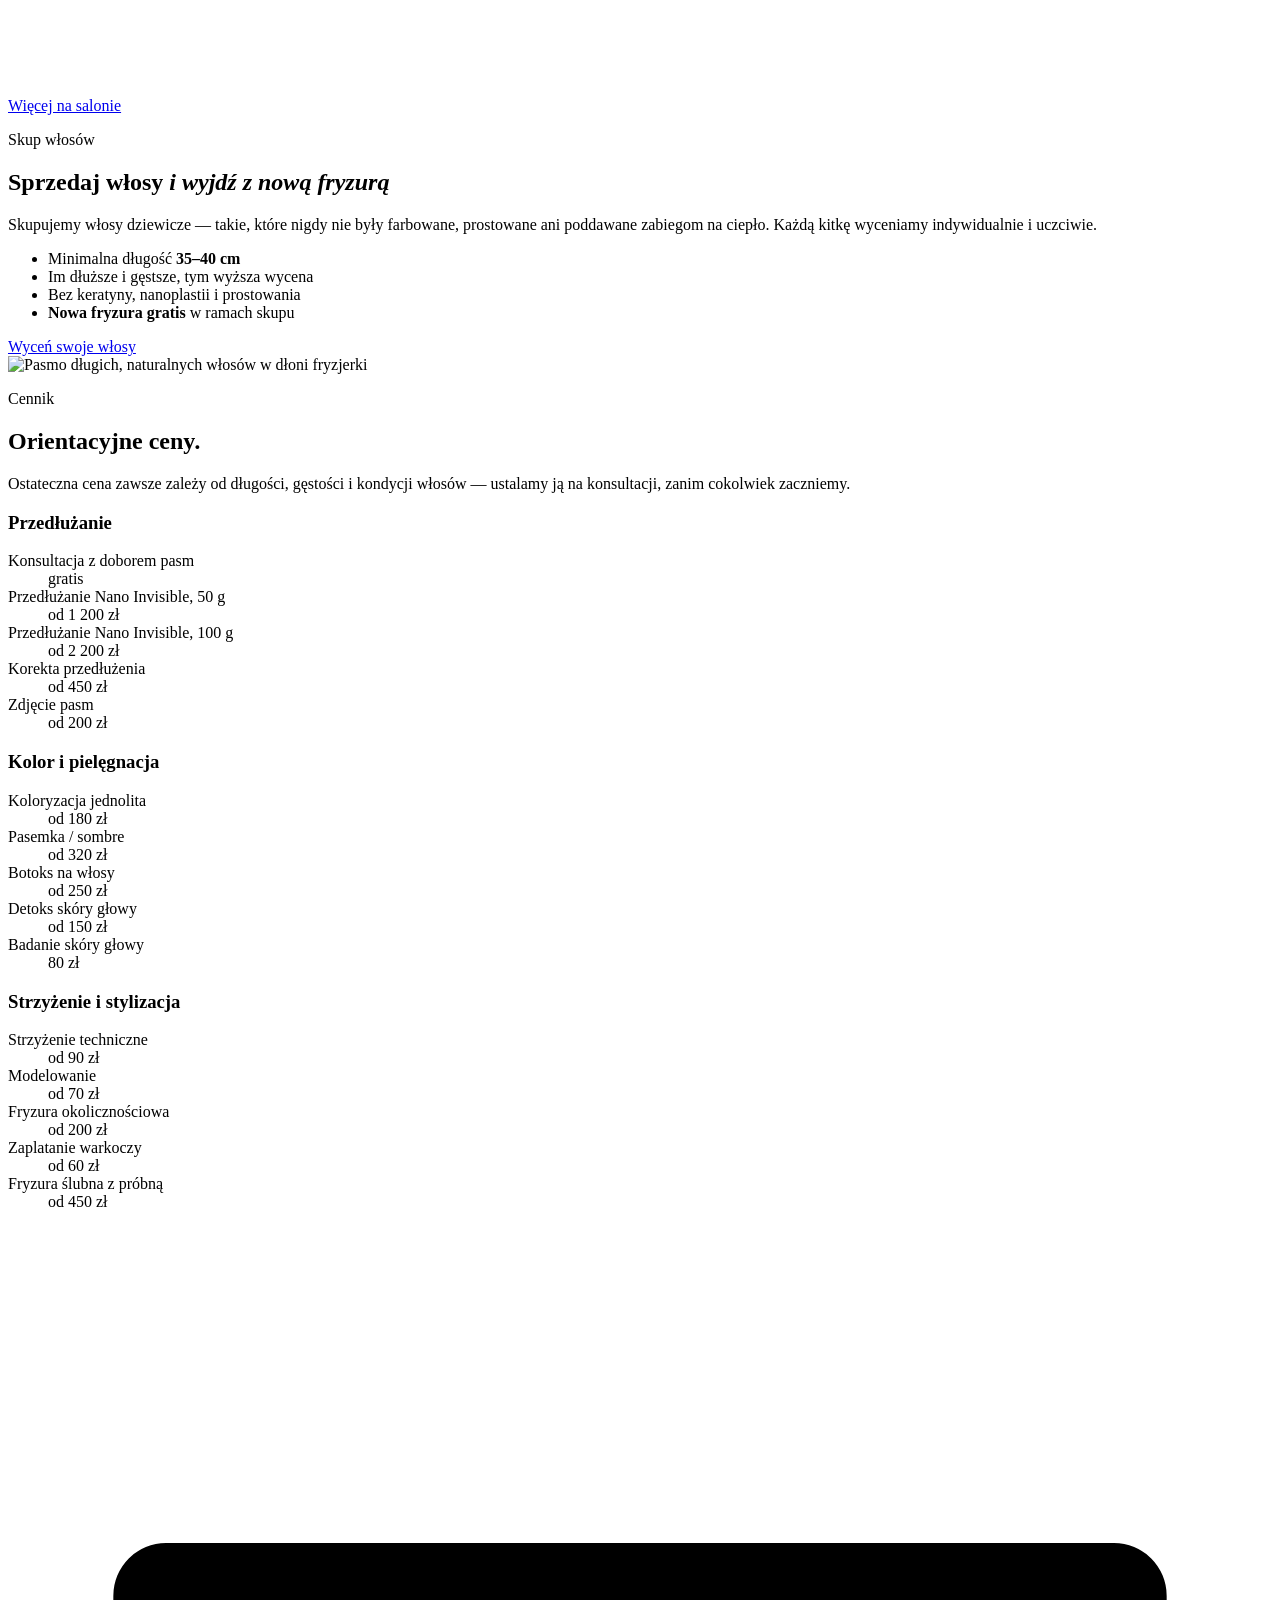
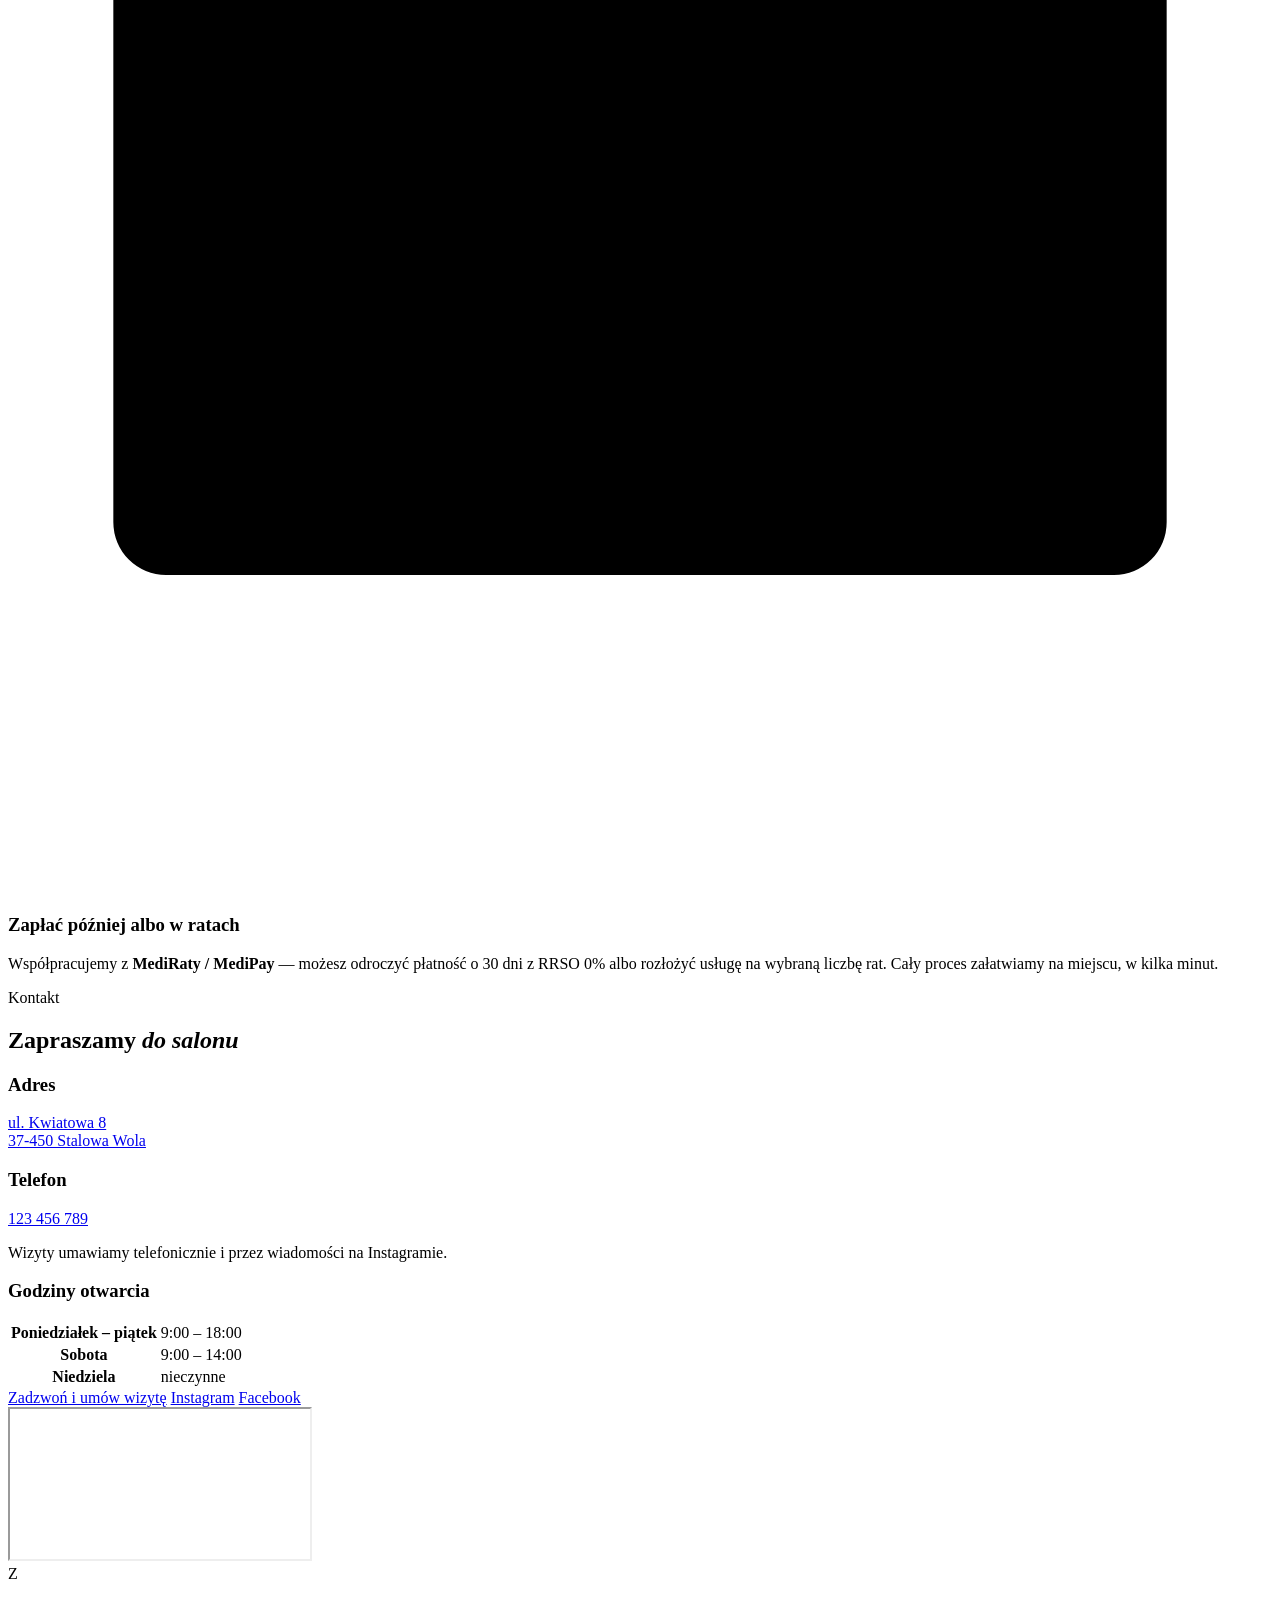
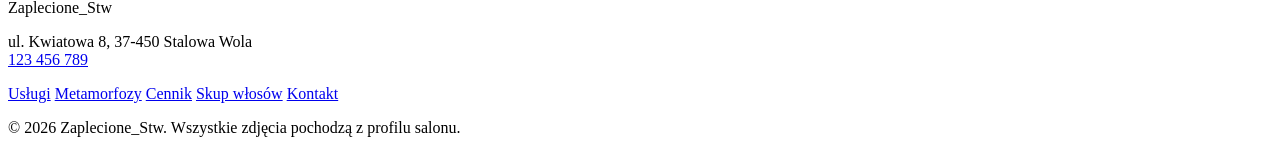
==== commit 2909a5d5: "Zamiana prawdziwych danych klienta na wymyslone Nazwa salonu zostaje, reszta jest fikcyjna: wlascici" ====
--- a/archiwum/index-ciemny.html
+++ b/archiwum/index-ciemny.html
@@ -4,9 +4,9 @@
 <meta charset="utf-8">
 <meta name="viewport" content="width=device-width, initial-scale=1">
 <title>Zaplecione_Stw — przedłużanie włosów, koloryzacja i regeneracja | Stalowa Wola</title>
-<meta name="description" content="Studio przedłużania włosów w Stalowej Woli. Nano Invisible, koloryzacja, botoks i regeneracja. Staszica 17, tel. 663 691 674. 9,9/10 z 93 opinii.">
+<meta name="description" content="Studio przedłużania włosów w Stalowej Woli. Nano Invisible, koloryzacja, botoks i regeneracja. Kwiatowa 8, tel. 123 456 789. 9,9/10 z 93 opinii.">
 <meta property="og:title" content="Zaplecione_Stw — Stalowa Wola">
-<meta property="og:description" content="Przedłużanie włosów, koloryzacja i regeneracja. Staszica 17, Stalowa Wola.">
+<meta property="og:description" content="Przedłużanie włosów, koloryzacja i regeneracja. Kwiatowa 8, Stalowa Wola.">
 <meta property="og:image" content="media/foto/hero-long.jpg">
 <meta property="og:type" content="website">
 <link rel="preconnect" href="https://fonts.googleapis.com">
@@ -30,9 +30,9 @@
     <a href="#skup">Skup włosów</a>
     <a href="#kontakt">Kontakt</a>
   </nav>
-  <a class="btn btn--sm" href="tel:+48663691674">
+  <a class="btn btn--sm" href="tel:+48123456789">
     <svg viewBox="0 0 24 24" aria-hidden="true"><path d="M6.6 10.8a15.1 15.1 0 0 0 6.6 6.6l2.2-2.2c.3-.3.7-.4 1-.2 1.2.4 2.4.6 3.6.6.6 0 1 .4 1 1V20c0 .6-.4 1-1 1C10.6 21 3 13.4 3 4c0-.6.4-1 1-1h3.5c.6 0 1 .4 1 1 0 1.3.2 2.5.6 3.6.1.4 0 .8-.2 1l-2.3 2.2Z"/></svg>
-    <span>663 691 674</span>
+    <span>123 456 789</span>
   </a>
   <button class="nav__burger" id="burger" aria-label="Menu" aria-expanded="false"><span></span><span></span></button>
 </header>
@@ -53,14 +53,14 @@
   </div>
 
   <div class="hero__inner">
-    <p class="eyebrow reveal">Stalowa Wola · Staszica 17</p>
+    <p class="eyebrow reveal">Stalowa Wola · Kwiatowa 8</p>
     <h1 class="hero__title reveal">
       <span>Włosy, które</span>
       <em>wracają do życia</em>
     </h1>
     <p class="hero__lead reveal">Przedłużanie, koloryzacja i regeneracja. Nie obiecujemy cudu na jednej wizycie — układamy plan i doprowadzamy włosy tam, gdzie mają być.</p>
     <div class="hero__cta reveal">
-      <a class="btn btn--gold" href="tel:+48663691674">Umów wizytę</a>
+      <a class="btn btn--gold" href="tel:+48123456789">Umów wizytę</a>
       <a class="btn btn--ghost" href="#metamorfozy">Zobacz metamorfozy</a>
     </div>
   </div>
@@ -138,7 +138,7 @@
       </div>
     </article>
 
-    <article class="tile tile--wide reveal" style="--bg:url('media/foto/meta-natalia.jpg')">
+    <article class="tile tile--wide reveal" style="--bg:url('media/foto/meta-fala.jpg')">
       <div class="tile__body">
         <h3>Fryzury okolicznościowe i warkocze</h3>
         <p>Śluby, wesela, komunie, studniówki. Upięcia, fale, zaplatanie warkoczy — także dla dzieci.</p>
@@ -152,7 +152,7 @@
       <h3>Szkolenia z przedłużania włosów</h3>
       <p>Prowadzimy szkolenia jako instruktor przedłużania — od doboru pasm i gramatury po technikę zakładania i korekty. Szczegóły i terminy telefonicznie.</p>
     </div>
-    <a class="btn btn--gold" href="tel:+48663691674">Zapytaj o szkolenie</a>
+    <a class="btn btn--gold" href="tel:+48123456789">Zapytaj o szkolenie</a>
   </div>
 </section>
 
@@ -166,7 +166,7 @@
 
   <div class="galeria__grid">
     <figure class="reveal"><img src="media/foto/meta-brunet.jpg" alt="Metamorfoza: wyjście ze spalonego blondu do lśniącego ciemnego brązu" loading="lazy" width="480" height="640"><figcaption>Po spalonym blondzie nie ma śladu — regularne podcinanie, zabiegi i zmiana koloru na ciemniejszy. Przedłużanie dopiero po 9 miesiącach.</figcaption></figure>
-    <figure class="reveal"><img src="media/foto/meta-natalia.jpg" alt="Metamorfoza: od cienkich włosów do 100 g przedłużenia na długości 60 cm" loading="lazy" width="480" height="640"><figcaption>Od kwietnia 2025: botoks, cięcie, 100 g na 60 cm i korekty co 3 miesiące.</figcaption></figure>
+    <figure class="reveal"><img src="media/foto/meta-fala.jpg" alt="Metamorfoza: od cienkich włosów do 100 g przedłużenia na długości 60 cm" loading="lazy" width="480" height="640"><figcaption>Od kwietnia 2025: botoks, cięcie, 100 g na 60 cm i korekty co 3 miesiące.</figcaption></figure>
     <figure class="reveal"><img src="media/foto/meta-blond.jpg" alt="Metamorfoza blond: przycięcie zniszczonych końcówek i wyrównanie koloru" loading="lazy" width="480" height="640"><figcaption>Czerwona linia to ilość, którą trzeba było oddać. Rok później włosy są dłuższe niż na starcie.</figcaption></figure>
     <figure class="reveal"><img src="media/foto/meta-przed-po.jpg" alt="Metamorfoza: przerzedzone włosy przed zabiegiem i po przedłużeniu" loading="lazy" width="360" height="640"><figcaption>Konsultacja, plan, termin. Pasemka, botoks, cięcie techniczne, 65 g Nano Invisible.</figcaption></figure>
     <figure class="reveal"><img src="media/foto/meta-bok.jpg" alt="Metamorfoza: wykruszone boki po prostownicy odbudowane i rozjaśnione" loading="lazy" width="480" height="640"><figcaption>Wykruszone boki po prostownicy i rozjaśnianiu. Czasem wystarczy naprawdę niewiele.</figcaption></figure>
@@ -175,9 +175,9 @@
     <figure class="reveal"><img src="media/foto/hero-long.jpg" alt="Efekt: długie, gęste włosy po przedłużeniu" loading="lazy" width="360" height="640"><figcaption>70 gramów, 60 centymetrów.</figcaption></figure>
   </div>
 
-  <a class="btn btn--ghost galeria__more reveal" href="https://www.instagram.com/zaplecione_stw/" target="_blank" rel="noopener">
+  <a class="btn btn--ghost galeria__more reveal" href="#kontakt" target="_blank" rel="noopener">
     <svg viewBox="0 0 24 24" aria-hidden="true"><path d="M12 2c2.7 0 3 0 4.1.1 1.1 0 1.8.2 2.4.5.7.2 1.2.6 1.7 1.1s.9 1 1.1 1.7c.3.6.5 1.3.5 2.4.1 1.1.1 1.4.1 4.2s0 3-.1 4.1c0 1.1-.2 1.8-.5 2.4-.2.7-.6 1.2-1.1 1.7s-1 .9-1.7 1.1c-.6.3-1.3.5-2.4.5-1.1.1-1.4.1-4.1.1s-3 0-4.1-.1c-1.1 0-1.8-.2-2.4-.5-.7-.2-1.2-.6-1.7-1.1s-.9-1-1.1-1.7c-.3-.6-.5-1.3-.5-2.4C2 15 2 14.7 2 12s0-3 .1-4.1c0-1.1.2-1.8.5-2.4.2-.7.6-1.2 1.1-1.7s1-.9 1.7-1.1c.6-.3 1.3-.5 2.4-.5C8.9 2 9.3 2 12 2Zm0 5a5 5 0 1 0 0 10 5 5 0 0 0 0-10Zm0 8.2a3.2 3.2 0 1 1 0-6.4 3.2 3.2 0 0 1 0 6.4Zm5.2-8.4a1.2 1.2 0 1 1 0-2.4 1.2 1.2 0 0 1 0 2.4Z"/></svg>
-    Więcej na @zaplecione_stw
+    Więcej na salonie
   </a>
 </section>
 
@@ -194,7 +194,7 @@
         <li class="reveal">Bez keratyny, nanoplastii i prostowania</li>
         <li class="reveal"><strong>Nowa fryzura gratis</strong> w ramach skupu</li>
       </ul>
-      <a class="btn btn--gold reveal" href="tel:+48663691674">Wyceń swoje włosy</a>
+      <a class="btn btn--gold reveal" href="tel:+48123456789">Wyceń swoje włosy</a>
     </div>
     <div class="skup__img reveal"><img src="media/foto/detal-pasma.jpg" alt="Pasmo długich, naturalnych włosów w dłoni fryzjerki" loading="lazy" width="480" height="640"></div>
   </div>
@@ -259,16 +259,16 @@
   <div class="kontakt__inner">
     <div class="kontakt__txt">
       <p class="eyebrow reveal">Kontakt</p>
-      <h2 class="reveal">Zapraszamy<em> na Staszica</em></h2>
+      <h2 class="reveal">Zapraszamy<em> do salonu</em></h2>
 
       <div class="kontakt__block reveal">
         <h3>Adres</h3>
-        <p><a href="https://maps.google.com/?q=Staszica+17,+Stalowa+Wola" target="_blank" rel="noopener">ul. Staszica 17<br>37-450 Stalowa Wola</a></p>
+        <p><a href="#kontakt" target="_blank" rel="noopener">ul. Kwiatowa 8<br>37-450 Stalowa Wola</a></p>
       </div>
 
       <div class="kontakt__block reveal">
         <h3>Telefon</h3>
-        <p><a href="tel:+48663691674">663 691 674</a></p>
+        <p><a href="tel:+48123456789">123 456 789</a></p>
         <p class="kontakt__note">Wizyty umawiamy telefonicznie i przez wiadomości na Instagramie.</p>
       </div>
 
@@ -284,14 +284,14 @@
       </div>
 
       <div class="kontakt__social reveal">
-        <a class="btn btn--gold" href="tel:+48663691674">Zadzwoń i umów wizytę</a>
-        <a class="btn btn--ghost" href="https://www.instagram.com/zaplecione_stw/" target="_blank" rel="noopener">Instagram</a>
-        <a class="btn btn--ghost" href="https://www.facebook.com/p/Zaplecione_Stw-100089639946862/" target="_blank" rel="noopener">Facebook</a>
+        <a class="btn btn--gold" href="tel:+48123456789">Zadzwoń i umów wizytę</a>
+        <a class="btn btn--ghost" href="#kontakt" target="_blank" rel="noopener">Instagram</a>
+        <a class="btn btn--ghost" href="#kontakt" target="_blank" rel="noopener">Facebook</a>
       </div>
     </div>
 
     <div class="kontakt__map reveal">
-      <iframe title="Mapa: Staszica 17, Stalowa Wola" src="https://www.openstreetmap.org/export/embed.html?bbox=22.0552%2C50.5628%2C22.0752%2C50.5728&amp;layer=mapnik&amp;marker=50.5678%2C22.0652" loading="lazy" referrerpolicy="no-referrer-when-downgrade"></iframe>
+      <iframe title="Mapa: Kwiatowa 8, Stalowa Wola" src="https://www.openstreetmap.org/export/embed.html?bbox=22.0552%2C50.5628%2C22.0752%2C50.5728&amp;layer=mapnik&amp;" loading="lazy" referrerpolicy="no-referrer-when-downgrade"></iframe>
     </div>
   </div>
 </section>
@@ -303,7 +303,7 @@
     <div>
       <span class="nav__mark">Z</span>
       <p class="stopka__name">Zaplecione_Stw</p>
-      <p class="stopka__adr">ul. Staszica 17, 37-450 Stalowa Wola<br><a href="tel:+48663691674">663 691 674</a></p>
+      <p class="stopka__adr">ul. Kwiatowa 8, 37-450 Stalowa Wola<br><a href="tel:+48123456789">123 456 789</a></p>
     </div>
     <nav aria-label="Nawigacja w stopce">
       <a href="#uslugi">Usługi</a>
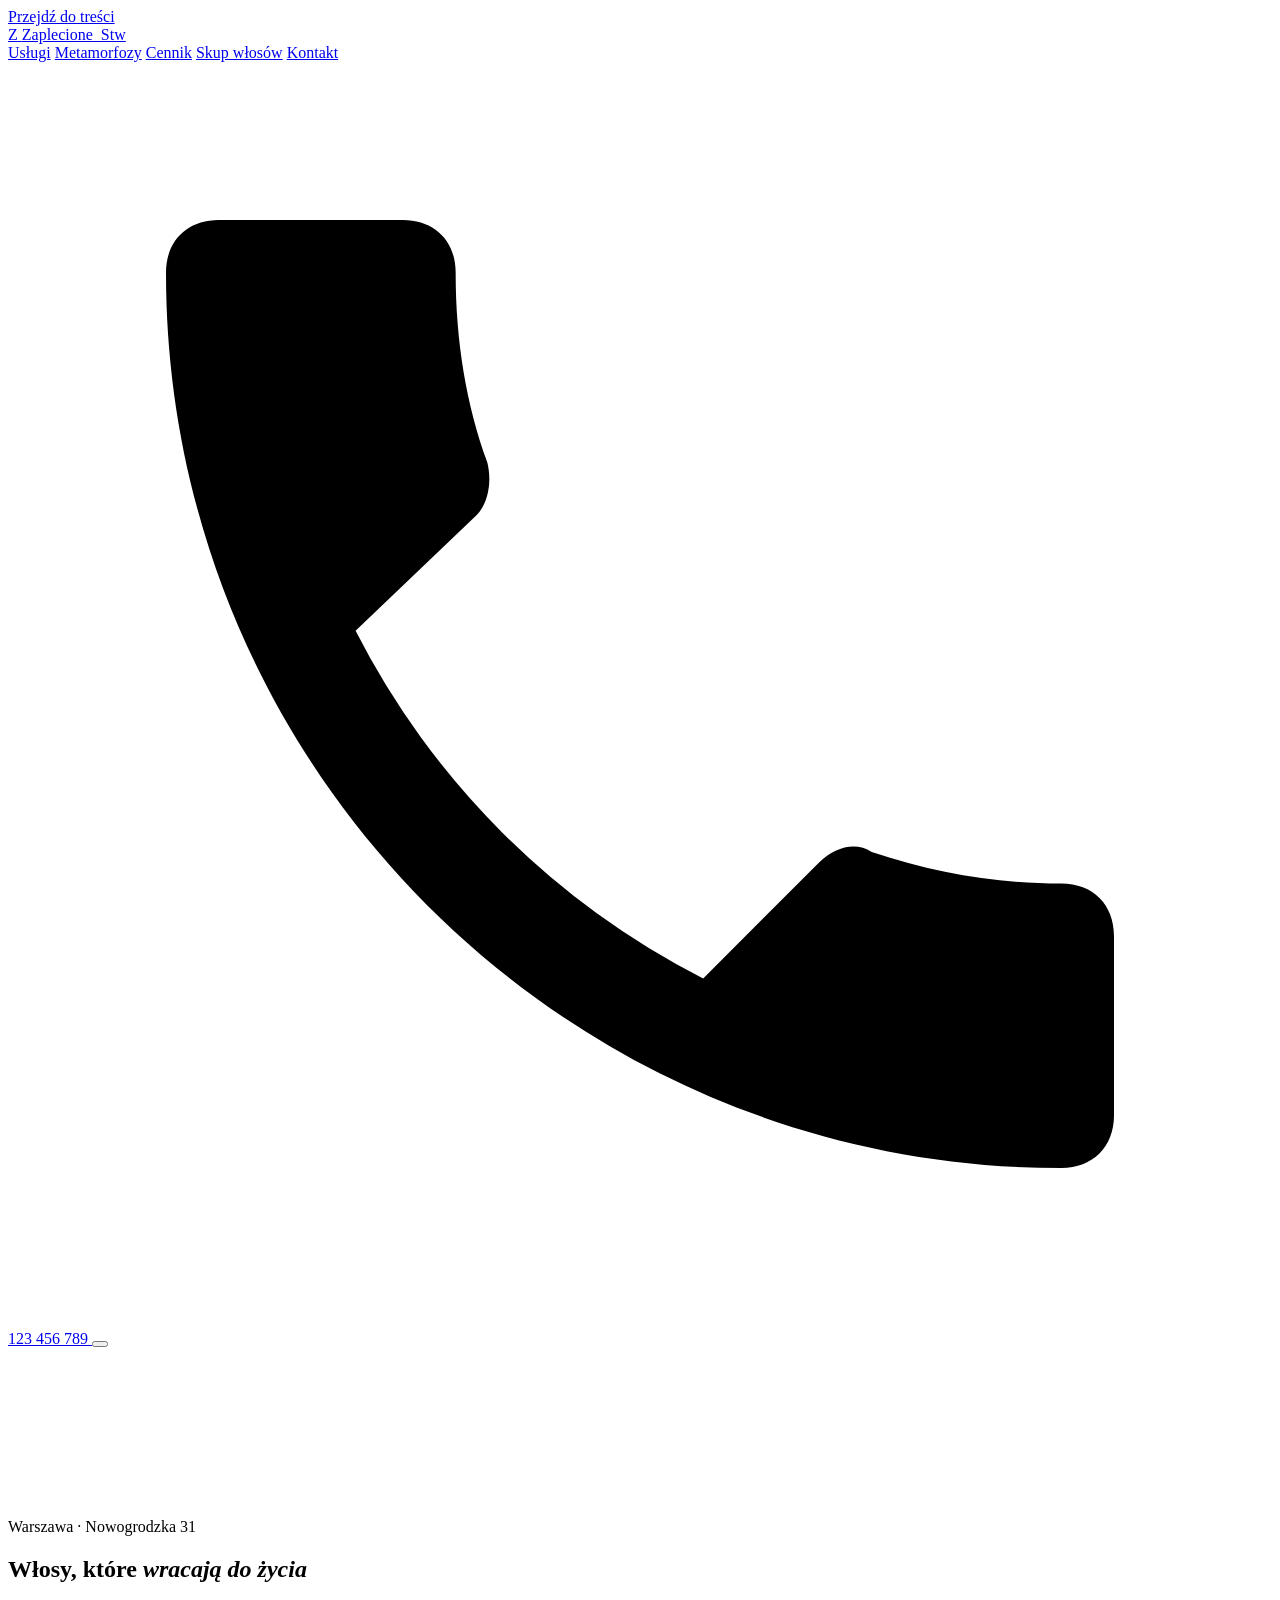
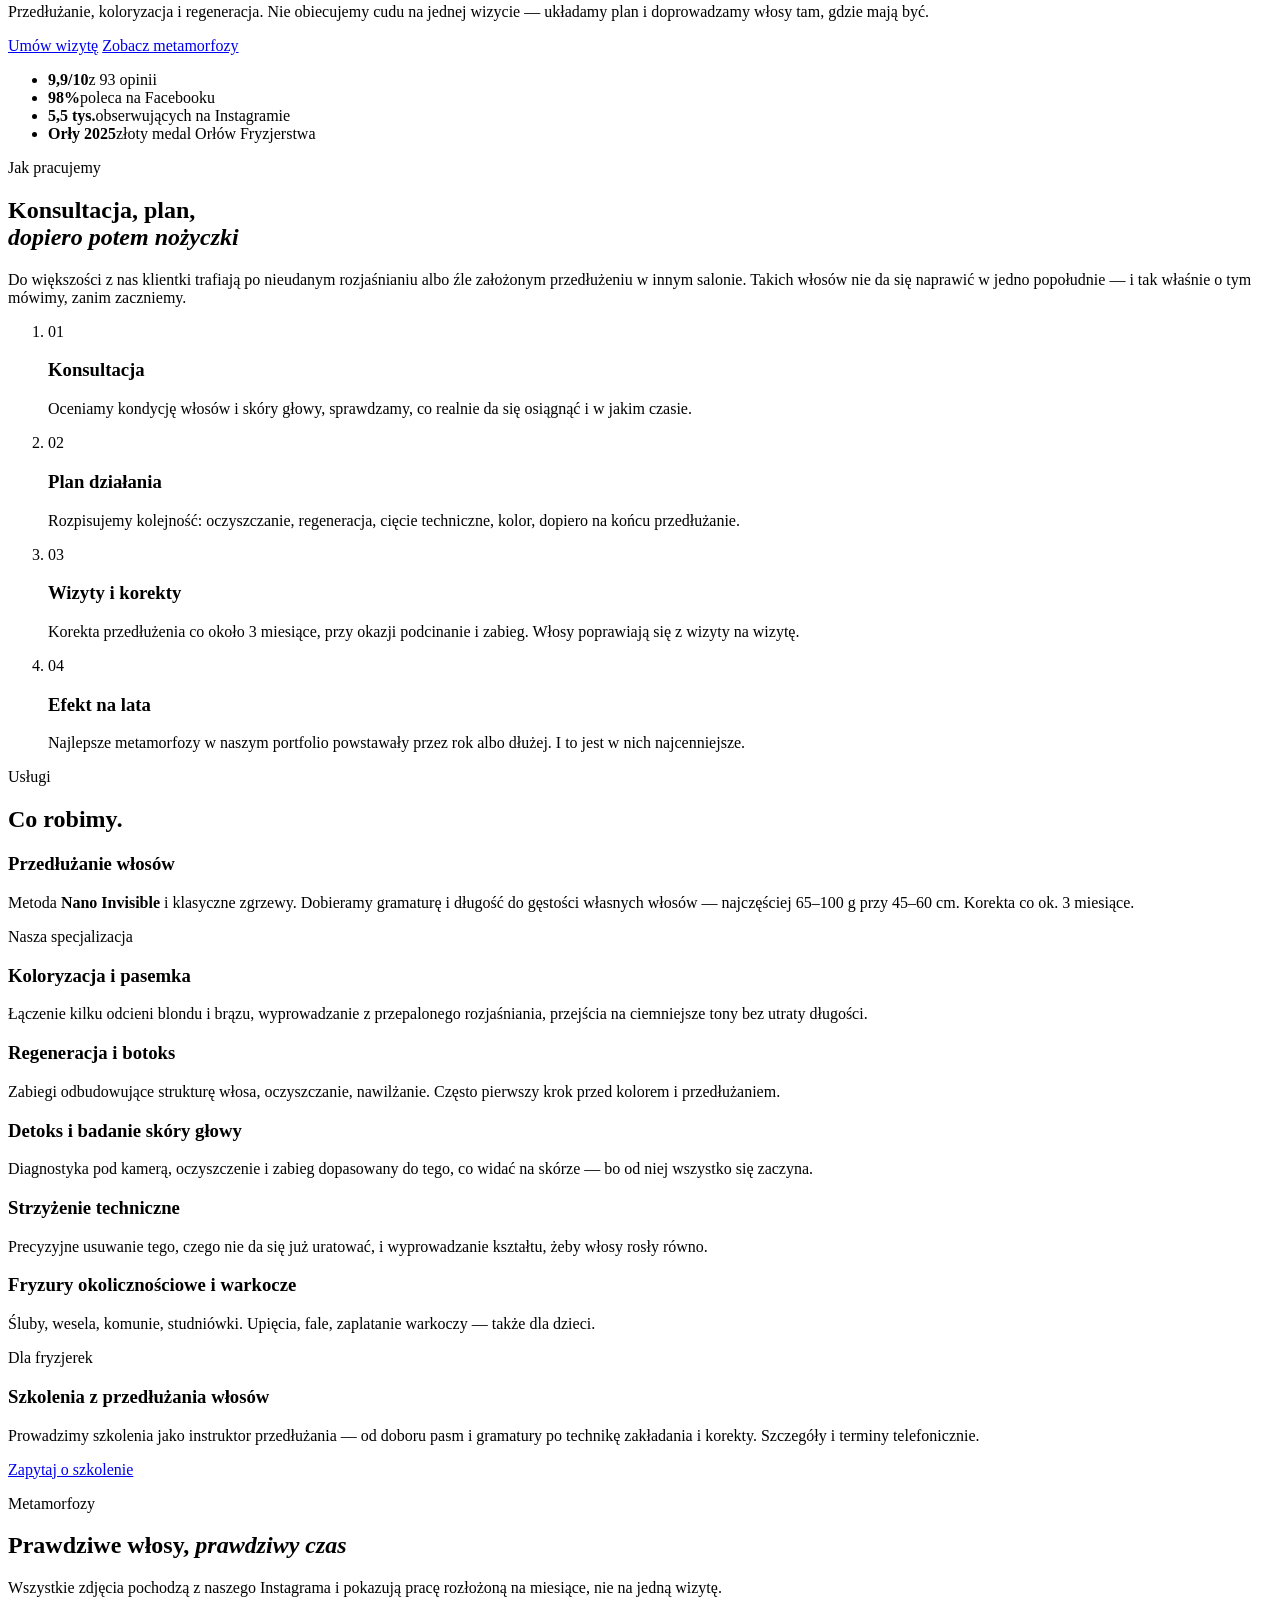
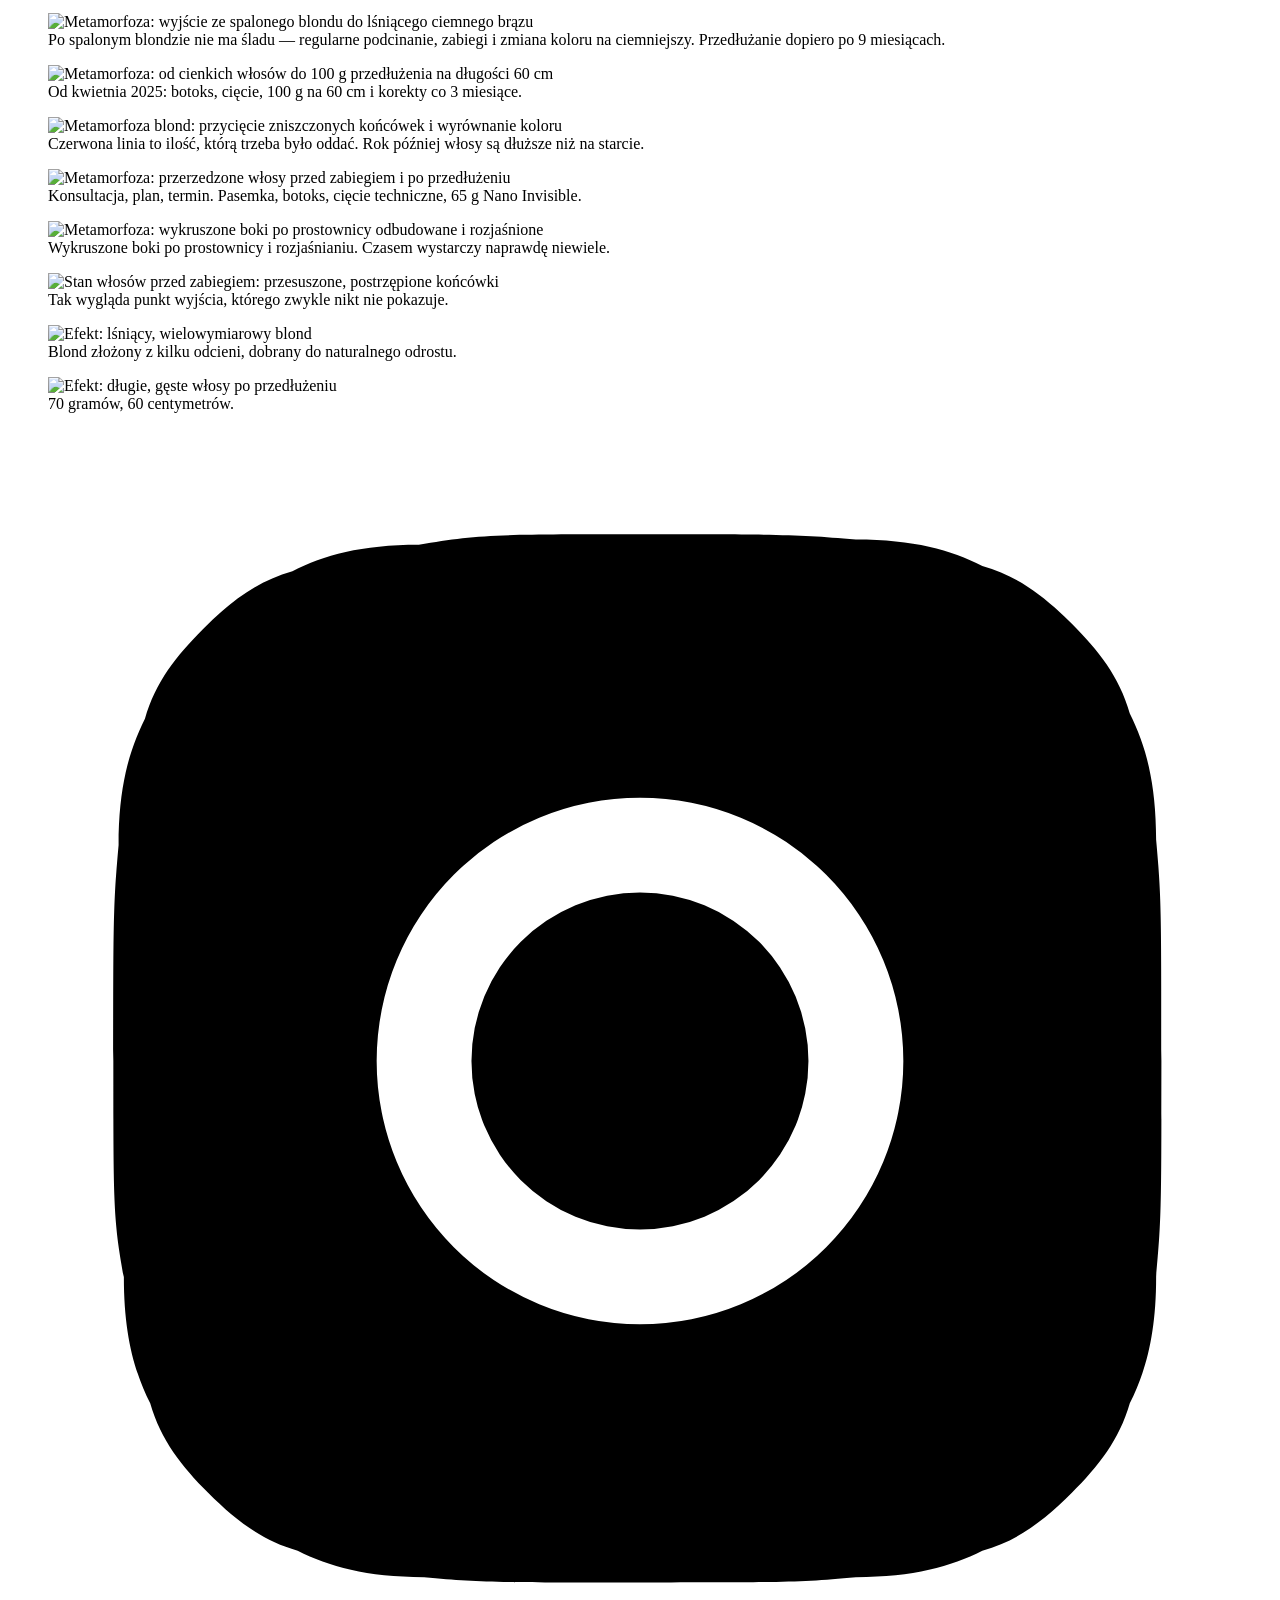
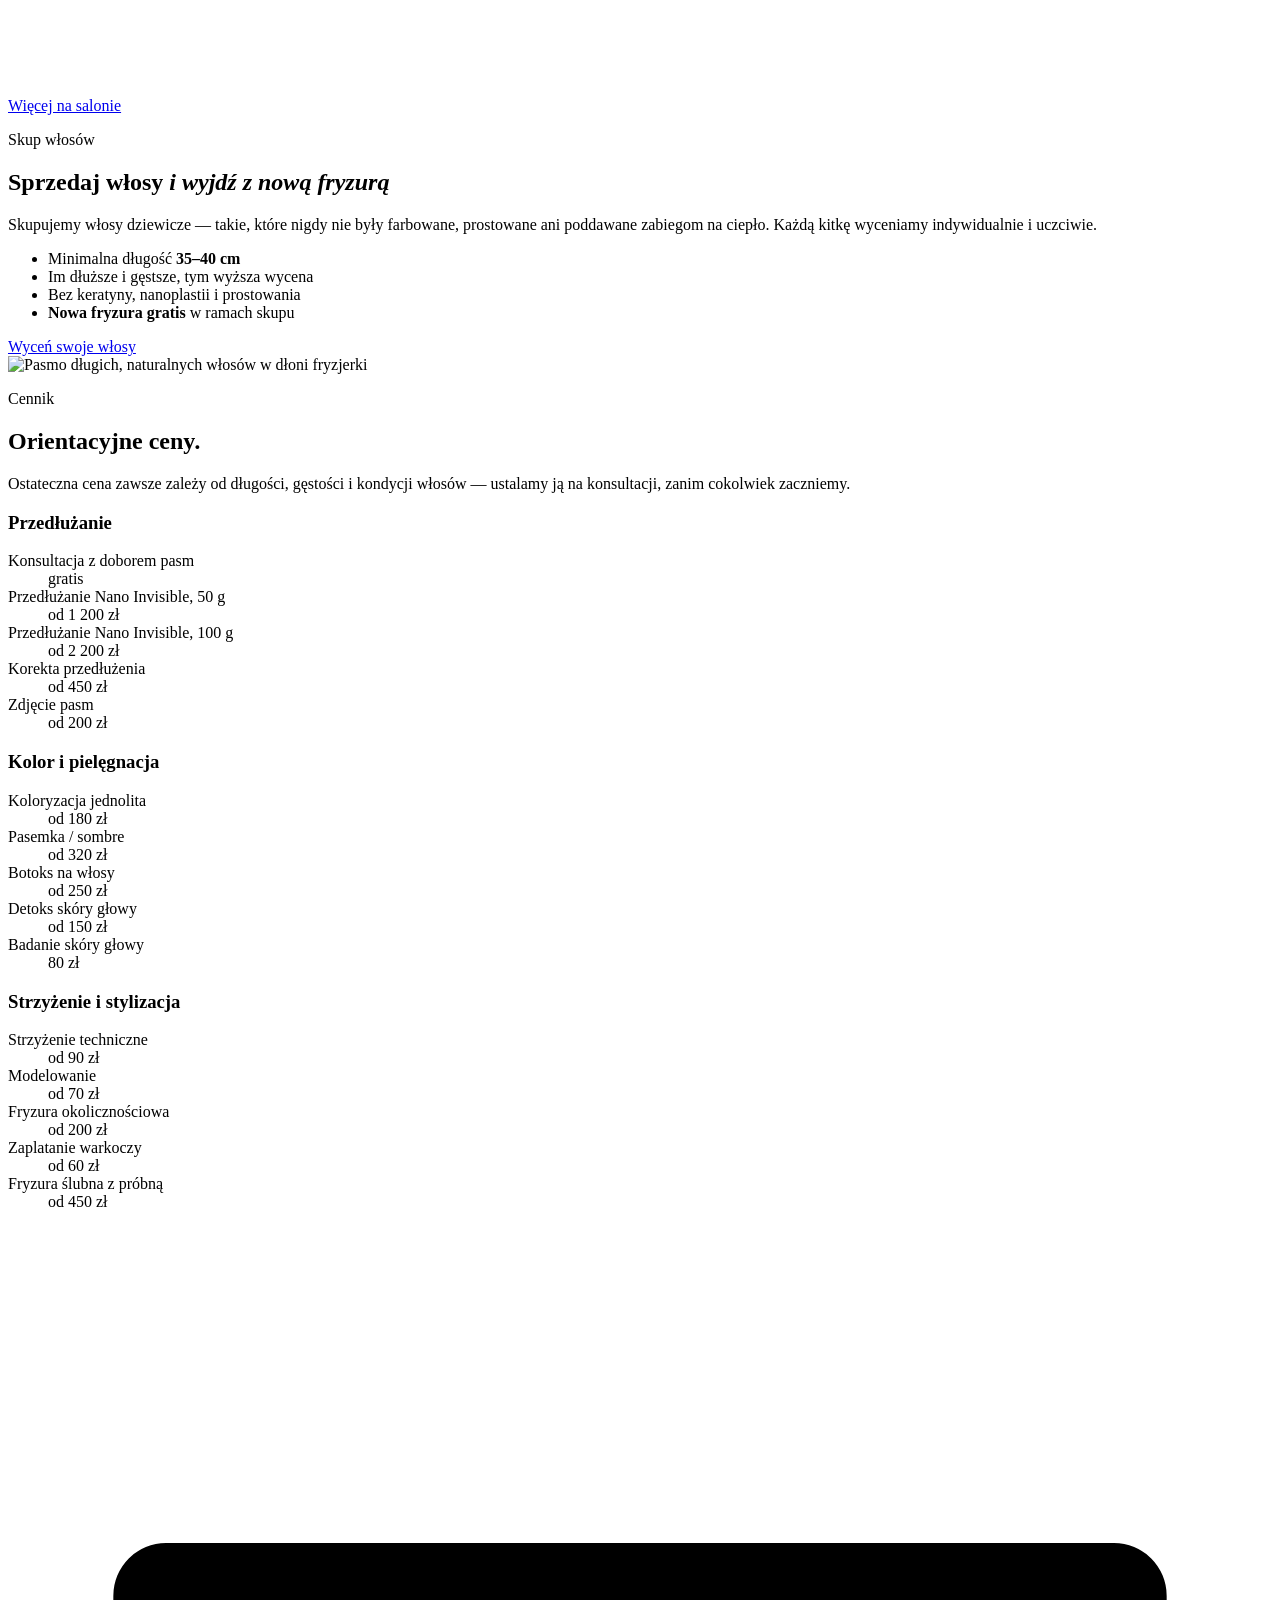
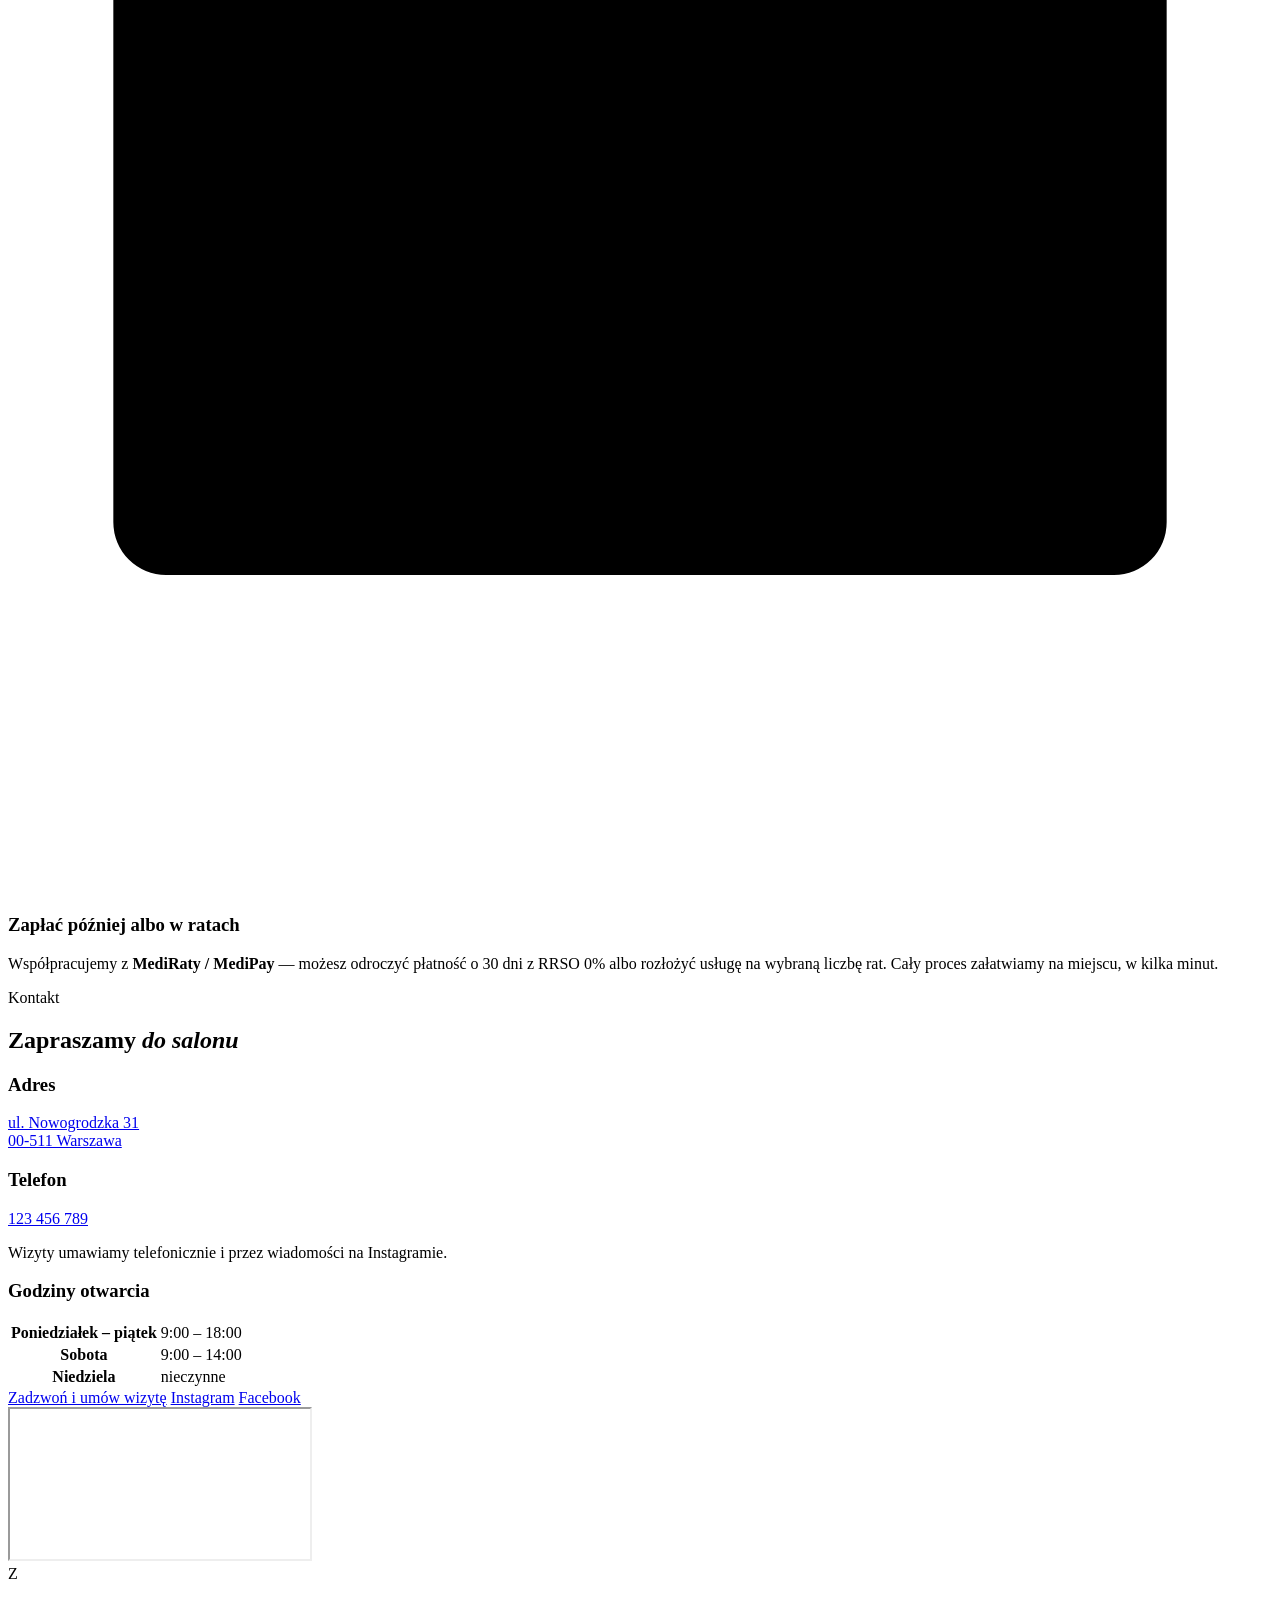
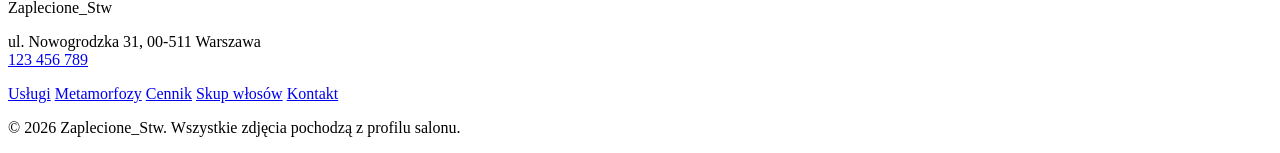
==== commit 2037ab2a: "Adres przeniesiony do Warszawy Co-Authored-By: Claude Opus 5 <noreply@anthropic.com>" ====
--- a/archiwum/index-ciemny.html
+++ b/archiwum/index-ciemny.html
@@ -3,10 +3,10 @@
 <head>
 <meta charset="utf-8">
 <meta name="viewport" content="width=device-width, initial-scale=1">
-<title>Zaplecione_Stw — przedłużanie włosów, koloryzacja i regeneracja | Stalowa Wola</title>
-<meta name="description" content="Studio przedłużania włosów w Stalowej Woli. Nano Invisible, koloryzacja, botoks i regeneracja. Kwiatowa 8, tel. 123 456 789. 9,9/10 z 93 opinii.">
-<meta property="og:title" content="Zaplecione_Stw — Stalowa Wola">
-<meta property="og:description" content="Przedłużanie włosów, koloryzacja i regeneracja. Kwiatowa 8, Stalowa Wola.">
+<title>Zaplecione_Stw — przedłużanie włosów, koloryzacja i regeneracja | Warszawa</title>
+<meta name="description" content="Studio przedłużania włosów w Warszawie. Nano Invisible, koloryzacja, botoks i regeneracja. Nowogrodzka 31, tel. 123 456 789. 9,9/10 z 93 opinii.">
+<meta property="og:title" content="Zaplecione_Stw — Warszawa">
+<meta property="og:description" content="Przedłużanie włosów, koloryzacja i regeneracja. Nowogrodzka 31, Warszawa.">
 <meta property="og:image" content="media/foto/hero-long.jpg">
 <meta property="og:type" content="website">
 <link rel="preconnect" href="https://fonts.googleapis.com">
@@ -53,7 +53,7 @@
   </div>
 
   <div class="hero__inner">
-    <p class="eyebrow reveal">Stalowa Wola · Kwiatowa 8</p>
+    <p class="eyebrow reveal">Warszawa · Nowogrodzka 31</p>
     <h1 class="hero__title reveal">
       <span>Włosy, które</span>
       <em>wracają do życia</em>
@@ -263,7 +263,7 @@
 
       <div class="kontakt__block reveal">
         <h3>Adres</h3>
-        <p><a href="#kontakt" target="_blank" rel="noopener">ul. Kwiatowa 8<br>37-450 Stalowa Wola</a></p>
+        <p><a href="#kontakt" target="_blank" rel="noopener">ul. Nowogrodzka 31<br>00-511 Warszawa</a></p>
       </div>
 
       <div class="kontakt__block reveal">
@@ -291,7 +291,7 @@
     </div>
 
     <div class="kontakt__map reveal">
-      <iframe title="Mapa: Kwiatowa 8, Stalowa Wola" src="https://www.openstreetmap.org/export/embed.html?bbox=22.0552%2C50.5628%2C22.0752%2C50.5728&amp;layer=mapnik&amp;" loading="lazy" referrerpolicy="no-referrer-when-downgrade"></iframe>
+      <iframe title="Mapa: Nowogrodzka 31, Warszawa" src="https://www.openstreetmap.org/export/embed.html?bbox=20.9930%2C52.2200%2C21.0330%2C52.2400&amp;layer=mapnik&amp;" loading="lazy" referrerpolicy="no-referrer-when-downgrade"></iframe>
     </div>
   </div>
 </section>
@@ -303,7 +303,7 @@
     <div>
       <span class="nav__mark">Z</span>
       <p class="stopka__name">Zaplecione_Stw</p>
-      <p class="stopka__adr">ul. Kwiatowa 8, 37-450 Stalowa Wola<br><a href="tel:+48123456789">123 456 789</a></p>
+      <p class="stopka__adr">ul. Nowogrodzka 31, 00-511 Warszawa<br><a href="tel:+48123456789">123 456 789</a></p>
     </div>
     <nav aria-label="Nawigacja w stopce">
       <a href="#uslugi">Usługi</a>
